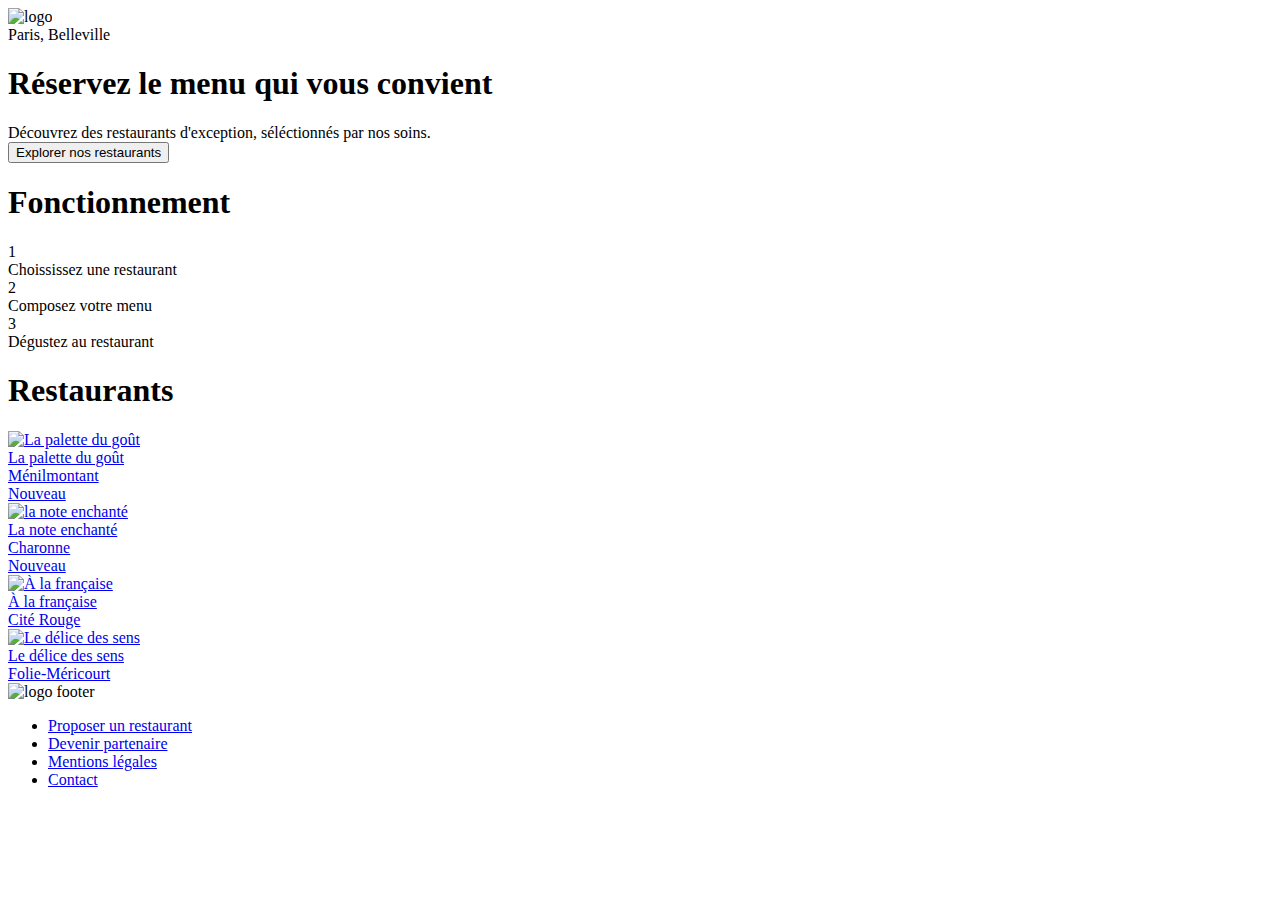
==== index.html @ 4fbeffbe "Modification de BEM dans les fichiers HTML et resolution du probleme prefix" ====
<!DOCTYPE html>
<html lang="fr">
    <head>
        <meta charset="utf-8">
        <meta name="viewport" content="width=device-width, initial-scale=1.0">
        <link rel="stylesheet" href="public/css/normalize.css">
        <link rel="stylesheet" href="public/css/prefixed/style.css">
        <link rel="preconnect" href="https://fonts.googleapis.com">
        <link rel="preconnect" href="https://fonts.gstatic.com" crossorigin>
        <link href="https://fonts.googleapis.com/css2?family=Shrikhand&display=swap" rel="stylesheet">
        <link rel="preconnect" href="https://fonts.googleapis.com">
        <link rel="preconnect" href="https://fonts.gstatic.com" crossorigin>
        <link href="https://fonts.googleapis.com/css2?family=Roboto&display=swap" rel="stylesheet">
        <script src="https://kit.fontawesome.com/6d4abf2eea.js" crossorigin="anonymous"></script>

        <title>OhMyFood - Accueil</title>
    </head>
    <body>
        <header>
            <!--logo-->
            <div class="logo">
                <img src="images/logo/ohmyfood.png" alt="logo" title="OhMyFood"/>
            </div>
        </header>
        <main>
            <!--location-->
            <div class="location">
                <div class="location_icon"><i class="fa-solid fa-location-dot"></i></div>
                <div class="location_text">Paris, Belleville</div>
            </div>
            <!--description-->
            <div class="description">
                <h1 class="description_tittle">Réservez le menu qui vous convient</h1>
                <div class="description_subtittle">Découvrez des restaurants d'exception, séléctionnés par nos soins.</div>
                <button class="description_button">Explorer nos restaurants</button>
            </div>
            <!--functions-->
            <div class="function">
                <h1 class="function_tittle">Fonctionnement</h1>
                <div class="function_contents">1<div class="function_contents--icon"><i class="fa-solid fa-mobile-screen-button"></i></div>Choississez une restaurant</div>
                <div class="function_contents">2<div class="function_contents--icon"><i class="fa-solid fa-list-ul"></i></div>Composez votre menu</div>
                <div class="function_contents">3<div class="function_contents--icon"><i class="fa-solid fa-store"></i></div>Dégustez au restaurant</div>
            </div>
            <!--restaurant-->
            <div class="restaurant">
                <h1 class="restaurant_tittle">Restaurants</h1>
                <!--restaurant 1-->
                <a href="la_palette_du_goût.html">
                <div class="restaurant_picture"><img src="images/restaurants/jay-wennington-N_Y88TWmGwA-unsplash.jpg" alt="La palette du goût" title="La palette du goût"/></div>
                <div class="restaurant_name">La palette du goût</div>
                <div class="restaurant_favicon"><i class="fa-thin fa-heart"></i></div>
                <div class="restaurant_location">Ménilmontant</div>
                <div class="restaurant_banner">Nouveau</div>
                </a>
                <!--restaurant 2-->
                <a href="la_note_enchante.html">
                <div class="restaurant_picture"><img src="images/restaurants/stil-u2Lp8tXIcjw-unsplash.jpg" alt="la note enchanté" title="La note enchanté"/></div>
                <div class="restaurant_name">La note enchanté</div>
                <div class="restaurant_favicon"><i class="fa-thin fa-heart"></i></div>
                <div class="restaurant_location">Charonne</div>
                <div class="restaurant_banner">Nouveau</div>
                </a>
                <!--restaurant 3-->
                <a href="a_la_francaise.html">
                <div class="restaurant_picture"><img src="images/restaurants/toa-heftiba-DQKerTsQwi0-unsplash.jpg" alt="À la française" title="À la française"/></div>
                <div class="restaurant_name">À la française</div>
                <div class="restaurant_favicon"><i class="fa-thin fa-heart"></i></div>
                <div class="restaurant_location">Cité Rouge</div>
                </a>
                <!--restaurant 4-->
                <a href="le_delice_des_sens.html">
                <div class="restaurant_picture"><img src="images/restaurants/louis-hansel-shotsoflouis-qNBGVyOCY8Q-unsplash.jpg" alt="Le délice des sens" title="Le délice des sens"/></div>
                <div class="restaurant_name">Le délice des sens</div>
                <div class="restaurant_favicon"><i class="fa-thin fa-heart"></i></div>
                <div class="restaurant_location">Folie-Méricourt</div>
                </a>
            </div>
        </main>
        <footer>
            <!--footer-->
            <div class="footer_icon"><img src="images/logo/ohmyfood@2x.svg" alt="logo footer"/></div>
            <ul class="footer_contents">
                <li class="footer_contents--list"><a href="#"><div class="footer_contents--icon"><i class="fa-solid fa-utensils"></i></div>Proposer un restaurant</a></li>
                <li class="footer_contents--list"><a href="#"><div class="footer_contents--icon"><i class="fa-solid fa-handshake-angle"></i></div>Devenir partenaire</a></li>
                <li class="footer_contents--list"><a href="#">Mentions légales</a></li>
                <li class="footer_contents--list"><a href="mailto:#">Contact</a></li>
            </ul>
        </footer>
    </body>
</html>
---- public/css/prefixed/style.css ----
* {
  -webkit-box-sizing: border-box;
          box-sizing: border-box;
}

@font-face {
  font-family: "Shrikhand";
  src: url(public/css/fonts/Shrikhand-Regular.ttf) format("ttf");
}
@font-face {
  font-family: "Roboto";
  src: url(public/css/fonts/Roboto-Regular.ttf) format("ttf");
}
/*header accueil*/

/*# sourceMappingURL=[data-uri] */
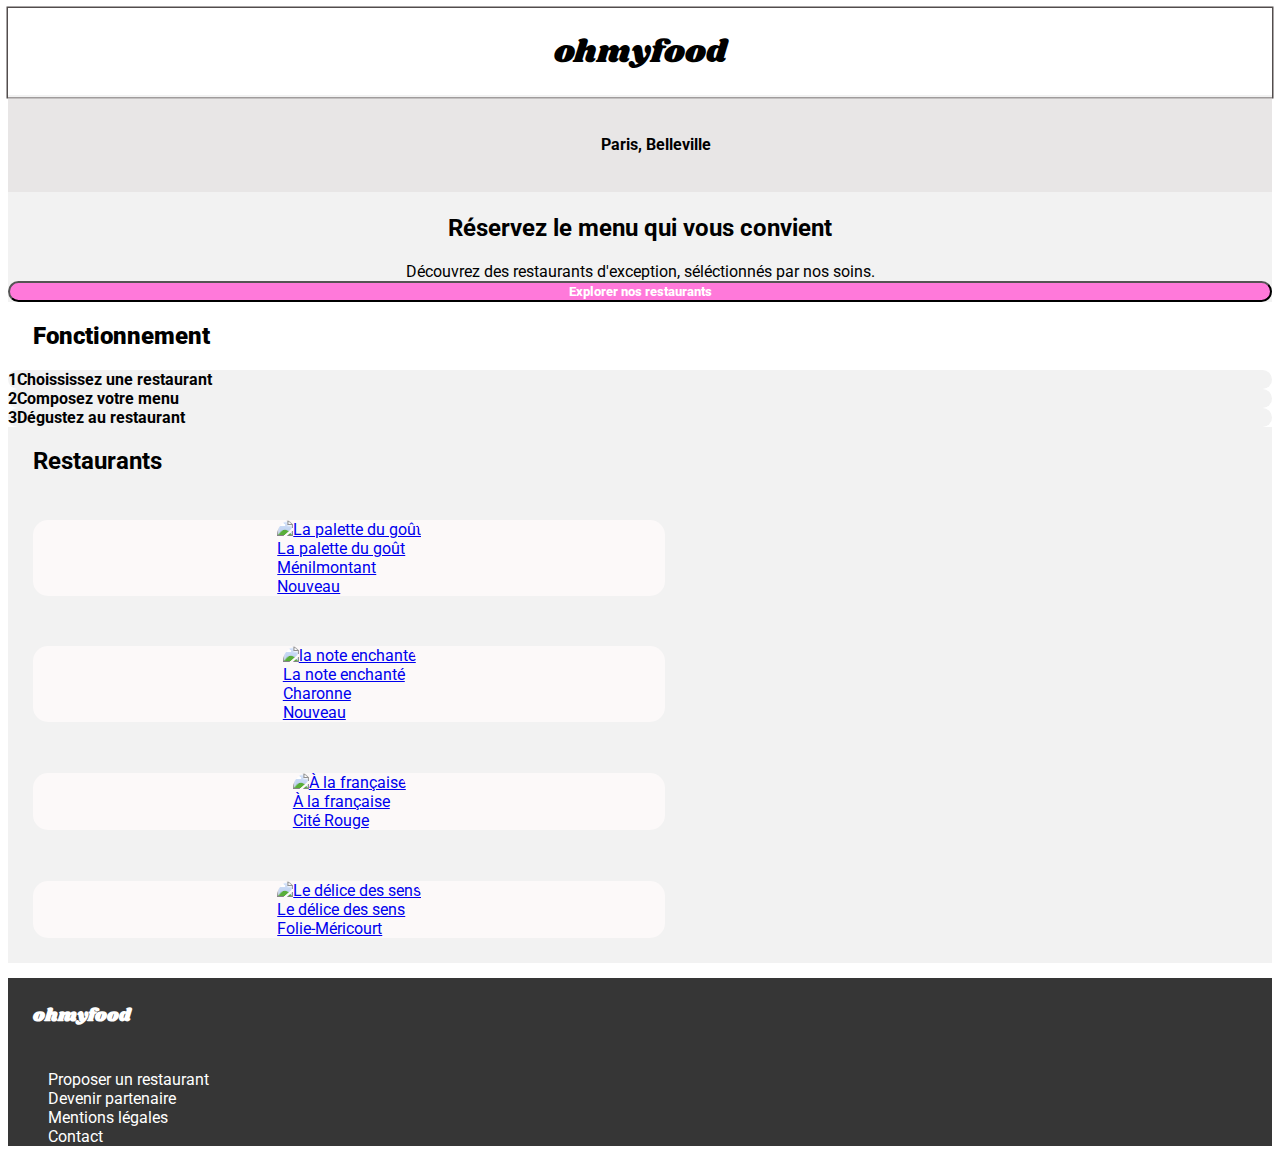
==== commit 1424b377: "Début de la mise en page de la page d'acceuil" ====
--- a/index.html
+++ b/index.html
@@ -4,7 +4,7 @@
         <meta charset="utf-8">
         <meta name="viewport" content="width=device-width, initial-scale=1.0">
         <link rel="stylesheet" href="public/css/normalize.css">
-        <link rel="stylesheet" href="public/css/prefixed/style.css">
+        <link rel="stylesheet" href="public/css/style.css">
         <link rel="preconnect" href="https://fonts.googleapis.com">
         <link rel="preconnect" href="https://fonts.gstatic.com" crossorigin>
         <link href="https://fonts.googleapis.com/css2?family=Shrikhand&display=swap" rel="stylesheet">
@@ -19,7 +19,7 @@
         <header>
             <!--logo-->
             <div class="logo">
-                <img src="images/logo/ohmyfood.png" alt="logo" title="OhMyFood"/>
+                <h1>ohmyfood</h1>
             </div>
         </header>
         <main>
@@ -30,60 +30,68 @@
             </div>
             <!--description-->
             <div class="description">
-                <h1 class="description_tittle">Réservez le menu qui vous convient</h1>
+                <h2 class="description_tittle">Réservez le menu qui vous convient</h2>
                 <div class="description_subtittle">Découvrez des restaurants d'exception, séléctionnés par nos soins.</div>
                 <button class="description_button">Explorer nos restaurants</button>
             </div>
             <!--functions-->
             <div class="function">
-                <h1 class="function_tittle">Fonctionnement</h1>
+                <h2 class="function_tittle">Fonctionnement</h2>
                 <div class="function_contents">1<div class="function_contents--icon"><i class="fa-solid fa-mobile-screen-button"></i></div>Choississez une restaurant</div>
                 <div class="function_contents">2<div class="function_contents--icon"><i class="fa-solid fa-list-ul"></i></div>Composez votre menu</div>
                 <div class="function_contents">3<div class="function_contents--icon"><i class="fa-solid fa-store"></i></div>Dégustez au restaurant</div>
             </div>
             <!--restaurant-->
             <div class="restaurant">
-                <h1 class="restaurant_tittle">Restaurants</h1>
+                <h2 class="restaurant_tittle">Restaurants</h2>
                 <!--restaurant 1-->
-                <a href="la_palette_du_goût.html">
-                <div class="restaurant_picture"><img src="images/restaurants/jay-wennington-N_Y88TWmGwA-unsplash.jpg" alt="La palette du goût" title="La palette du goût"/></div>
-                <div class="restaurant_name">La palette du goût</div>
-                <div class="restaurant_favicon"><i class="fa-thin fa-heart"></i></div>
-                <div class="restaurant_location">Ménilmontant</div>
-                <div class="restaurant_banner">Nouveau</div>
-                </a>
+                <div class="restaurant_card">
+                    <a href="la_palette_du_goût.html">
+                    <img src="images/restaurants/jay-wennington-N_Y88TWmGwA-unsplash.jpg" alt="La palette du goût" title="La palette du goût"/>
+                    <div class="restaurant_name">La palette du goût</div>
+                    <div class="restaurant_favicon"><i class="fa-thin fa-heart"></i></div>
+                    <div class="restaurant_location">Ménilmontant</div>
+                    <div class="restaurant_banner">Nouveau</div>
+                    </a>
+                </div>
                 <!--restaurant 2-->
-                <a href="la_note_enchante.html">
-                <div class="restaurant_picture"><img src="images/restaurants/stil-u2Lp8tXIcjw-unsplash.jpg" alt="la note enchanté" title="La note enchanté"/></div>
-                <div class="restaurant_name">La note enchanté</div>
-                <div class="restaurant_favicon"><i class="fa-thin fa-heart"></i></div>
-                <div class="restaurant_location">Charonne</div>
-                <div class="restaurant_banner">Nouveau</div>
-                </a>
+                <div class="restaurant_card">
+                    <a href="la_note_enchante.html">
+                    <img src="images/restaurants/stil-u2Lp8tXIcjw-unsplash.jpg" alt="la note enchanté" title="La note enchanté"/>
+                    <div class="restaurant_name">La note enchanté</div>
+                    <div class="restaurant_favicon"><i class="fa-thin fa-heart"></i></div>
+                    <div class="restaurant_location">Charonne</div>
+                    <div class="restaurant_banner">Nouveau</div>
+                    </a>
+                </div>
                 <!--restaurant 3-->
-                <a href="a_la_francaise.html">
-                <div class="restaurant_picture"><img src="images/restaurants/toa-heftiba-DQKerTsQwi0-unsplash.jpg" alt="À la française" title="À la française"/></div>
-                <div class="restaurant_name">À la française</div>
-                <div class="restaurant_favicon"><i class="fa-thin fa-heart"></i></div>
-                <div class="restaurant_location">Cité Rouge</div>
-                </a>
+                <div class="restaurant_card">
+                    <a href="a_la_francaise.html">
+                    <img src="images/restaurants/toa-heftiba-DQKerTsQwi0-unsplash.jpg" alt="À la française" title="À la française"/>
+                    <div class="restaurant_name">À la française</div>
+                    <div class="restaurant_favicon"><i class="fa-thin fa-heart"></i></div>
+                    <div class="restaurant_location">Cité Rouge</div>
+                    </a>
+                </div>
                 <!--restaurant 4-->
-                <a href="le_delice_des_sens.html">
-                <div class="restaurant_picture"><img src="images/restaurants/louis-hansel-shotsoflouis-qNBGVyOCY8Q-unsplash.jpg" alt="Le délice des sens" title="Le délice des sens"/></div>
-                <div class="restaurant_name">Le délice des sens</div>
-                <div class="restaurant_favicon"><i class="fa-thin fa-heart"></i></div>
-                <div class="restaurant_location">Folie-Méricourt</div>
-                </a>
+                <div class="restaurant_card">
+                    <a href="le_delice_des_sens.html">
+                    <img src="images/restaurants/louis-hansel-shotsoflouis-qNBGVyOCY8Q-unsplash.jpg" alt="Le délice des sens" title="Le délice des sens"/>
+                    <div class="restaurant_name">Le délice des sens</div>
+                    <div class="restaurant_favicon"><i class="fa-thin fa-heart"></i></div>
+                    <div class="restaurant_location">Folie-Méricourt</div>
+                    </a>
+                </div>
             </div>
         </main>
         <footer>
             <!--footer-->
-            <div class="footer_icon"><img src="images/logo/ohmyfood@2x.svg" alt="logo footer"/></div>
+            <h2>ohmyfood</h2>
             <ul class="footer_contents">
                 <li class="footer_contents--list"><a href="#"><div class="footer_contents--icon"><i class="fa-solid fa-utensils"></i></div>Proposer un restaurant</a></li>
                 <li class="footer_contents--list"><a href="#"><div class="footer_contents--icon"><i class="fa-solid fa-handshake-angle"></i></div>Devenir partenaire</a></li>
                 <li class="footer_contents--list"><a href="#">Mentions légales</a></li>
-                <li class="footer_contents--list"><a href="mailto:#">Contact</a></li>
+                <li class="footer_contents--list"><a href="mailto:pauvert.vincent@gmail.com">Contact</a></li>
             </ul>
         </footer>
     </body>
--- a/public/css/style.css
+++ b/public/css/style.css
@@ -0,0 +1,131 @@
+* {
+  box-sizing: border-box;
+  font-family: "Roboto", "sans-serif";
+}
+
+@font-face {
+  font-family: "Shrikhand";
+  src: url(public/css/fonts/Shrikhand-Regular.ttf) format("ttf");
+}
+@font-face {
+  font-family: "Roboto";
+  src: url(public/css/fonts/Roboto-Regular.ttf) format("ttf");
+}
+/*header accueil*/
+.logo {
+  display: flex;
+  justify-content: center;
+  border-bottom: solid 2px #f2f2f2;
+  box-shadow: 0 0 0 1.5px #524d4d;
+}
+.logo h1 {
+  font-family: "Shrikhand", "sans-serif";
+  font-weight: 500;
+  margin-bottom: 1.5%;
+}
+
+/*footer*/
+footer {
+  background-color: rgba(0, 0, 0, 0.788);
+}
+footer h2 {
+  font-family: "Shrikhand", "sans-serif";
+  font-size: large;
+  padding: 2%;
+  color: white;
+}
+footer ul {
+  list-style: none;
+  display: flex;
+  flex-direction: column;
+}
+footer_contents--list {
+  display: flex;
+}
+footer a {
+  display: flex;
+  flex-direction: row;
+  text-decoration: none;
+  color: white;
+}
+footer_contents--icon i {
+  margin-right: 2%;
+}
+
+/*main accueil*/
+.location {
+  display: flex;
+  flex-direction: row;
+  justify-content: center;
+  padding-top: 3%;
+  padding-bottom: 3%;
+  background-color: rgba(216, 213, 213, 0.5882352941);
+  border-bottom: solid 2px #f2f2f2;
+}
+.location_icon {
+  margin-right: 2.5%;
+}
+.location_text {
+  font-weight: 700;
+}
+
+.description {
+  display: flex;
+  flex-direction: column;
+  background-color: #f2f2f2;
+}
+.description_tittle {
+  font-weight: bold;
+  text-align: center;
+}
+.description_subtittle {
+  text-align: center;
+}
+.description_button {
+  border-radius: 20px;
+  background-color: #FF79DA;
+  color: #fff;
+  font-weight: 800;
+}
+
+.function {
+  display: flex;
+  flex-flow: column;
+}
+.function h2 {
+  font-weight: 900;
+  padding-left: 2%;
+}
+.function_contents {
+  display: flex;
+  flex-direction: row;
+  border-radius: 25px;
+  font-weight: bold;
+  background-color: #f2f2f2;
+}
+
+.restaurant {
+  display: flex;
+  flex-direction: column;
+  background-color: #f2f2f2;
+}
+.restaurant h2 {
+  padding-left: 2%;
+}
+.restaurant_card {
+  display: flex;
+  justify-content: center;
+  height: 50%;
+  width: 50%;
+  border-radius: 15px;
+  background-color: rgb(252, 249, 249);
+  margin: 2%;
+}
+.restaurant img {
+  height: 50%;
+  width: 100%;
+  object-fit: cover;
+  border-radius: 15px 15px 0 0;
+}
+
+/*# sourceMappingURL=style.css.map */
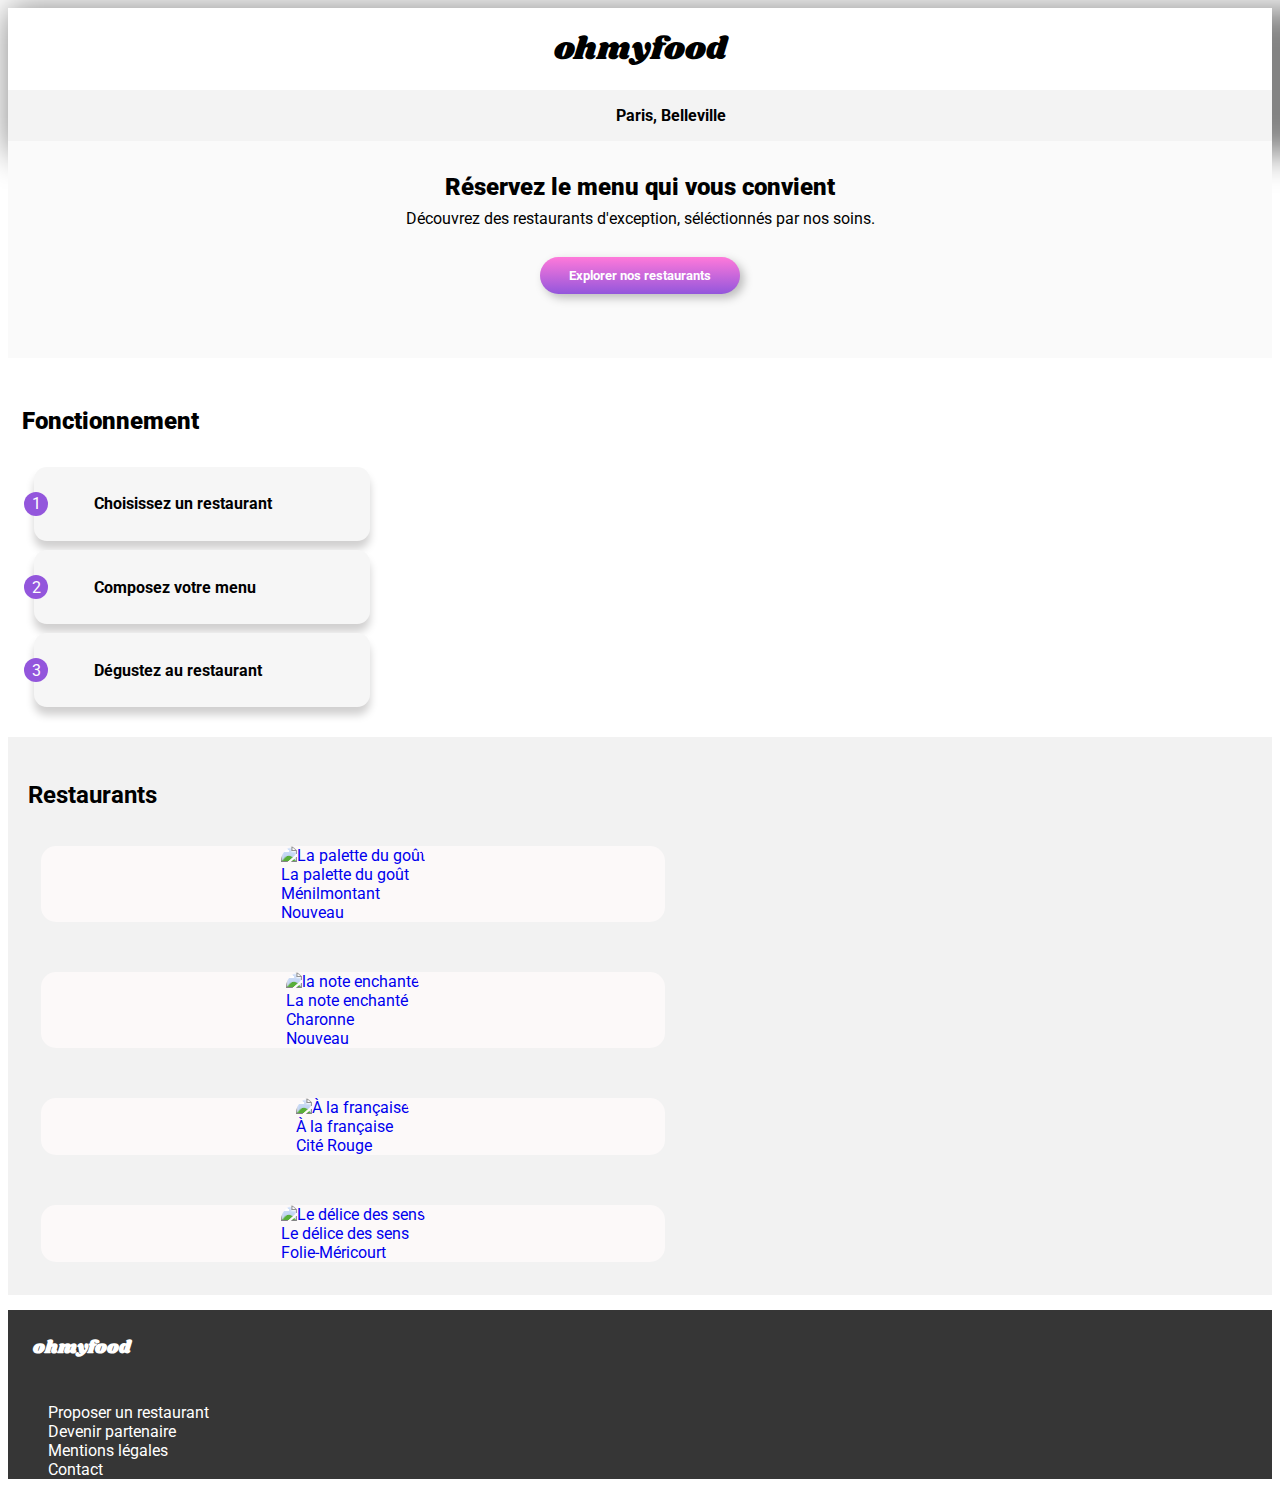
==== commit 63050ab7: "Haut de la page d'accueil mis en page" ====
--- a/index.html
+++ b/index.html
@@ -10,7 +10,7 @@
         <link href="https://fonts.googleapis.com/css2?family=Shrikhand&display=swap" rel="stylesheet">
         <link rel="preconnect" href="https://fonts.googleapis.com">
         <link rel="preconnect" href="https://fonts.gstatic.com" crossorigin>
-        <link href="https://fonts.googleapis.com/css2?family=Roboto&display=swap" rel="stylesheet">
+        <link href="https://fonts.googleapis.com/css2?family=Roboto:wght@100;300;400;500;700;900&display=swap" rel="stylesheet">
         <script src="https://kit.fontawesome.com/6d4abf2eea.js" crossorigin="anonymous"></script>
 
         <title>OhMyFood - Accueil</title>
@@ -37,9 +37,11 @@
             <!--functions-->
             <div class="function">
                 <h2 class="function_tittle">Fonctionnement</h2>
-                <div class="function_contents">1<div class="function_contents--icon"><i class="fa-solid fa-mobile-screen-button"></i></div>Choississez une restaurant</div>
-                <div class="function_contents">2<div class="function_contents--icon"><i class="fa-solid fa-list-ul"></i></div>Composez votre menu</div>
-                <div class="function_contents">3<div class="function_contents--icon"><i class="fa-solid fa-store"></i></div>Dégustez au restaurant</div>
+                <ol class="function_list">
+                    <li class="function_contents"><div class="function_contents--icon"><i class="fa-solid fa-mobile-screen-button"></i></div><span class="function_contents--text">Choisissez un restaurant</span></li>
+                    <li class="function_contents"><div class="function_contents--icon"><i class="fa-solid fa-list-ul"></i></div><span class="function_contents--text">Composez votre menu</span></li>
+                    <li class="function_contents"><div class="function_contents--icon"><i class="fa-solid fa-store"></i></div><span class="function_contents--text">Dégustez au restaurant</span></li>
+                </ol>
             </div>
             <!--restaurant-->
             <div class="restaurant">
--- a/public/css/style.css
+++ b/public/css/style.css
@@ -15,13 +15,141 @@
 .logo {
   display: flex;
   justify-content: center;
-  border-bottom: solid 2px #f2f2f2;
-  box-shadow: 0 0 0 1.5px #524d4d;
+  box-shadow: 2em 2em 2em 2em rgba(0, 0, 0, 0.486);
+  padding: 0.5em;
 }
 .logo h1 {
   font-family: "Shrikhand", "sans-serif";
   font-weight: 500;
-  margin-bottom: 1.5%;
+  padding: 0.3em;
+  margin: 0;
+}
+
+/*main accueil*/
+.location {
+  display: flex;
+  flex-direction: row;
+  justify-content: center;
+  padding: 1em;
+  background-color: #f3f3f3;
+}
+.location_icon {
+  margin-right: 2.5%;
+}
+.location_text {
+  font-weight: 700;
+  margin-left: 2.5%;
+}
+
+.description {
+  display: flex;
+  flex-direction: column;
+  align-items: center;
+  background-color: #fafafa;
+  padding: 2em 1em 4em 1em;
+}
+.description_tittle {
+  text-align: center;
+  margin: 0;
+  font-weight: 900;
+  padding-left: 15%;
+  padding-right: 15%;
+}
+.description_subtittle {
+  text-align: center;
+  padding: 0.5em 1em 1.8em 1em;
+  font-weight: 400;
+}
+.description_button {
+  border-radius: 100px;
+  color: white;
+  font-weight: 700;
+  width: 15em;
+  height: 2.8em;
+  border: 0;
+  background-image: linear-gradient(0deg, #9356DC, #FF79DA);
+  box-shadow: 0.25rem 0.25rem 10px rgba(0, 0, 0, 0.25);
+}
+
+.function {
+  display: flex;
+  flex-flow: column;
+  padding: 0.8em 0.8em 0.8em 0.1em;
+}
+.function h2 {
+  font-weight: 900;
+  padding: 1.5em 0.8em 0.6em 0.5em;
+  margin: 0;
+}
+.function_contents {
+  display: flex;
+  flex-direction: row;
+  align-items: center;
+  border-radius: 0.8em;
+  font-weight: bold;
+  background-color: #f6f6f6;
+  padding: 0.8em;
+  margin: 0.6em 0.6em 0.6em 1em;
+  width: 21em;
+  height: 4.6em;
+  box-shadow: 0em 0.5em 0.5em 0em #d1d0d0;
+}
+.function_list {
+  list-style: none;
+  counter-reset: compteListe;
+  margin: 0;
+  padding: 0.5em;
+}
+.function_contents--icon {
+  margin-right: 1.5em;
+  color: grey;
+  display: flex;
+  align-items: center;
+}
+.function_contents--icon::before {
+  counter-increment: compteListe 1;
+  content: counter(compteListe) " ";
+  position: relative;
+  display: flex;
+  justify-content: center;
+  align-items: center;
+  left: -1.4em;
+  border-radius: 100px;
+  background-color: #9356DC;
+  width: 1.5em;
+  height: 1.5em;
+  color: white;
+  font-weight: 400;
+}
+
+.restaurant {
+  display: flex;
+  flex-direction: column;
+  background-color: #f2f2f2;
+  padding: 0.5em;
+}
+.restaurant h2 {
+  padding: 1.5em 0.5em 0.5em 0.5em;
+  margin: 0;
+}
+.restaurant_card {
+  display: flex;
+  justify-content: center;
+  height: 40%;
+  width: 50%;
+  border-radius: 15px;
+  background-color: rgb(252, 249, 249);
+  margin: 2%;
+}
+.restaurant_card a {
+  text-decoration: none;
+  display: block;
+}
+.restaurant img {
+  height: 50%;
+  width: 100%;
+  object-fit: cover;
+  border-radius: 15px 15px 0 0;
 }
 
 /*footer*/
@@ -52,80 +180,4 @@
   margin-right: 2%;
 }
 
-/*main accueil*/
-.location {
-  display: flex;
-  flex-direction: row;
-  justify-content: center;
-  padding-top: 3%;
-  padding-bottom: 3%;
-  background-color: rgba(216, 213, 213, 0.5882352941);
-  border-bottom: solid 2px #f2f2f2;
-}
-.location_icon {
-  margin-right: 2.5%;
-}
-.location_text {
-  font-weight: 700;
-}
-
-.description {
-  display: flex;
-  flex-direction: column;
-  background-color: #f2f2f2;
-}
-.description_tittle {
-  font-weight: bold;
-  text-align: center;
-}
-.description_subtittle {
-  text-align: center;
-}
-.description_button {
-  border-radius: 20px;
-  background-color: #FF79DA;
-  color: #fff;
-  font-weight: 800;
-}
-
-.function {
-  display: flex;
-  flex-flow: column;
-}
-.function h2 {
-  font-weight: 900;
-  padding-left: 2%;
-}
-.function_contents {
-  display: flex;
-  flex-direction: row;
-  border-radius: 25px;
-  font-weight: bold;
-  background-color: #f2f2f2;
-}
-
-.restaurant {
-  display: flex;
-  flex-direction: column;
-  background-color: #f2f2f2;
-}
-.restaurant h2 {
-  padding-left: 2%;
-}
-.restaurant_card {
-  display: flex;
-  justify-content: center;
-  height: 50%;
-  width: 50%;
-  border-radius: 15px;
-  background-color: rgb(252, 249, 249);
-  margin: 2%;
-}
-.restaurant img {
-  height: 50%;
-  width: 100%;
-  object-fit: cover;
-  border-radius: 15px 15px 0 0;
-}
-
 /*# sourceMappingURL=style.css.map */
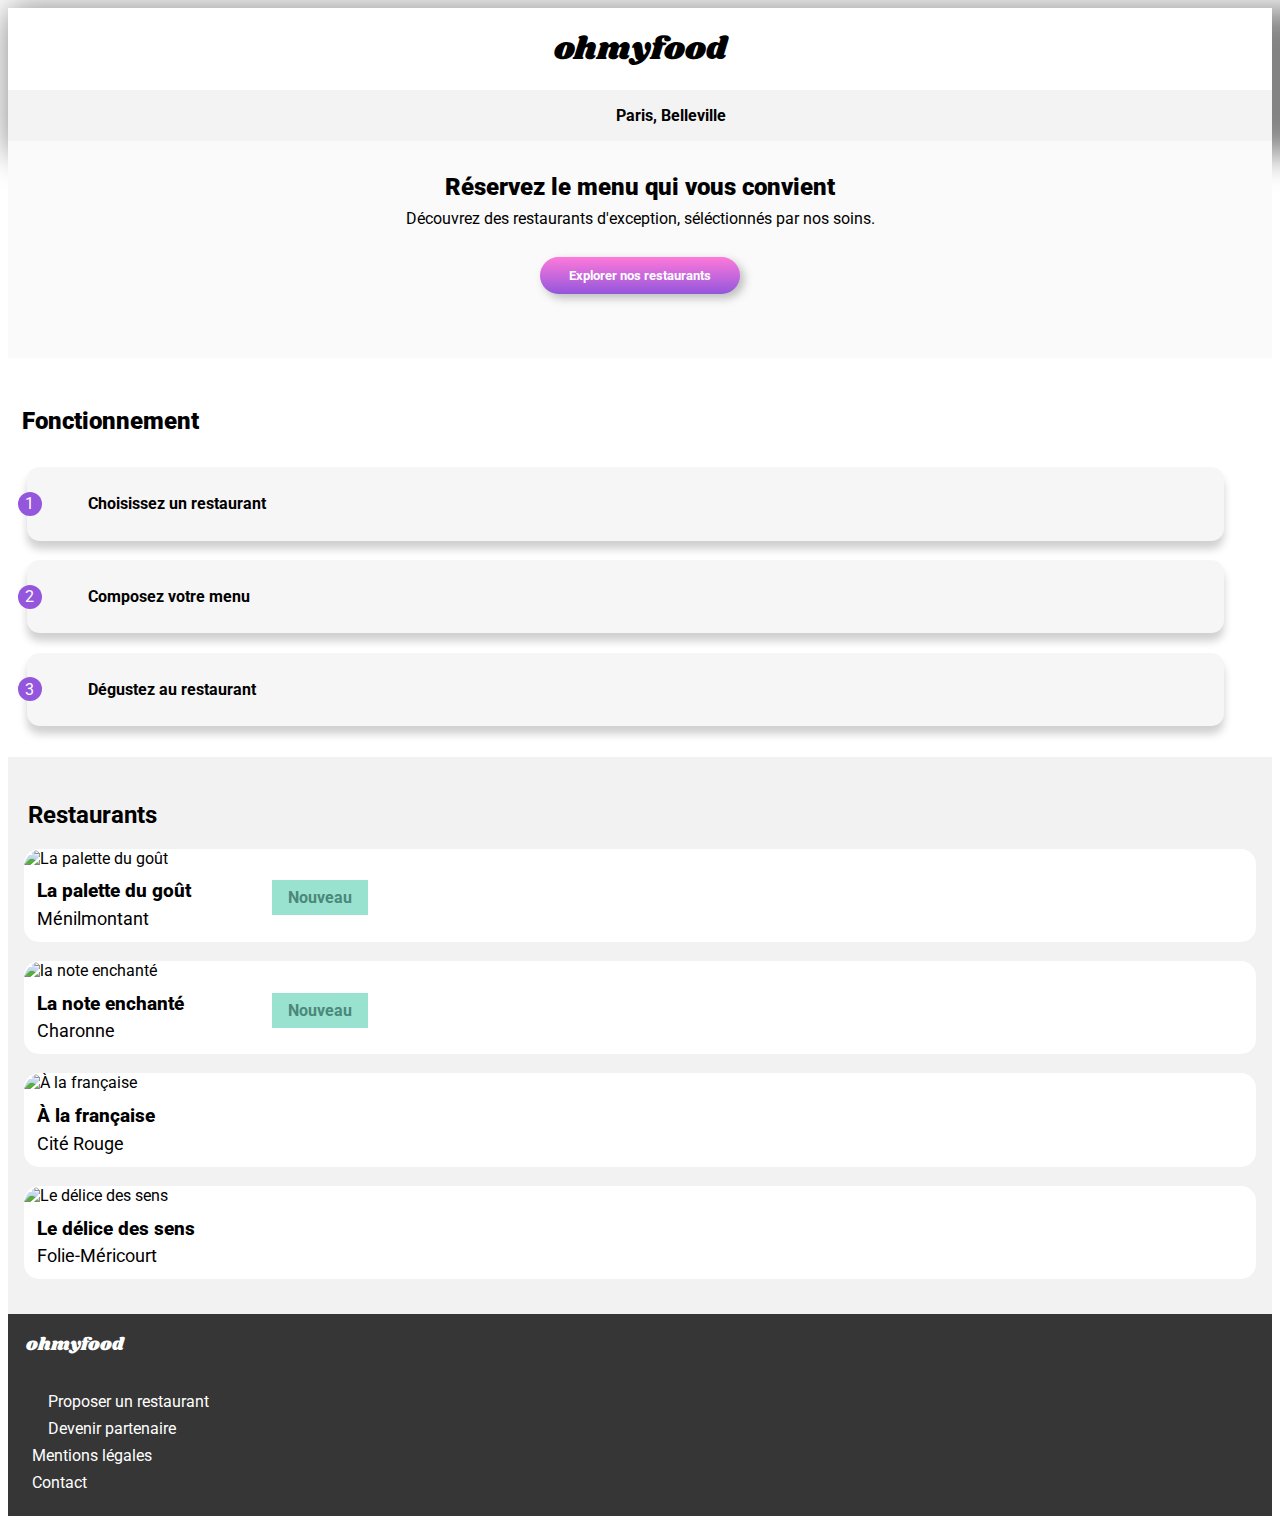
==== commit 64ed7806: "Debut de la mise en page des pages de menus" ====
--- a/index.html
+++ b/index.html
@@ -24,77 +24,81 @@
         </header>
         <main>
             <!--location-->
-            <div class="location">
+            <section class="location">
                 <div class="location_icon"><i class="fa-solid fa-location-dot"></i></div>
                 <div class="location_text">Paris, Belleville</div>
-            </div>
+            </section>
             <!--description-->
-            <div class="description">
+            <section class="description">
                 <h2 class="description_tittle">Réservez le menu qui vous convient</h2>
                 <div class="description_subtittle">Découvrez des restaurants d'exception, séléctionnés par nos soins.</div>
                 <button class="description_button">Explorer nos restaurants</button>
-            </div>
+            </section>
             <!--functions-->
-            <div class="function">
+            <section class="function">
                 <h2 class="function_tittle">Fonctionnement</h2>
                 <ol class="function_list">
                     <li class="function_contents"><div class="function_contents--icon"><i class="fa-solid fa-mobile-screen-button"></i></div><span class="function_contents--text">Choisissez un restaurant</span></li>
                     <li class="function_contents"><div class="function_contents--icon"><i class="fa-solid fa-list-ul"></i></div><span class="function_contents--text">Composez votre menu</span></li>
                     <li class="function_contents"><div class="function_contents--icon"><i class="fa-solid fa-store"></i></div><span class="function_contents--text">Dégustez au restaurant</span></li>
                 </ol>
-            </div>
+            </section>
             <!--restaurant-->
-            <div class="restaurant">
+            <section class="restaurant">
                 <h2 class="restaurant_tittle">Restaurants</h2>
-                <!--restaurant 1-->
-                <div class="restaurant_card">
-                    <a href="la_palette_du_goût.html">
-                    <img src="images/restaurants/jay-wennington-N_Y88TWmGwA-unsplash.jpg" alt="La palette du goût" title="La palette du goût"/>
-                    <div class="restaurant_name">La palette du goût</div>
-                    <div class="restaurant_favicon"><i class="fa-thin fa-heart"></i></div>
-                    <div class="restaurant_location">Ménilmontant</div>
-                    <div class="restaurant_banner">Nouveau</div>
+                <div class="restaurant_container">
+                    <!--restaurant 1-->
+                    <a class="restaurant_card" href="la_palette_du_goût.html">
+                        <img src="images/restaurants/jay-wennington-N_Y88TWmGwA-unsplash.jpg" alt="La palette du goût" title="La palette du goût"/>
+                        <div class="restaurant_contents">
+                            <h3 class="restaurant_name">La palette du goût</h3>
+                            <div class="restaurant_favicon"><i class="fa-regular fa-heart"></i></div>
+                            <div class="restaurant_location">Ménilmontant</div>
+                            <div class="restaurant_banner">Nouveau</div>
+                        </div>
+                    </a>
+                    <!--restaurant 2-->
+                    <a class="restaurant_card" href="la_note_enchante.html">
+                        <img src="images/restaurants/stil-u2Lp8tXIcjw-unsplash.jpg" alt="la note enchanté" title="La note enchanté"/>
+                        <div class="restaurant_contents">
+                            <h3 class="restaurant_name">La note enchanté</h3>
+                            <div class="restaurant_favicon"><i class="fa-regular fa-heart"></i></div>
+                            <div class="restaurant_location">Charonne</div>
+                            <div class="restaurant_banner">Nouveau</div>
+                        </div>
+                    </a>
+                    <!--restaurant 3-->
+                    <a class="restaurant_card" href="a_la_francaise.html">
+                        <img src="images/restaurants/toa-heftiba-DQKerTsQwi0-unsplash.jpg" alt="À la française" title="À la française"/>
+                        <div class="restaurant_contents">
+                            <h3 class="restaurant_name">À la française</h3>
+                            <div class="restaurant_favicon"><i class="fa-regular fa-heart"></i></div>
+                            <div class="restaurant_location">Cité Rouge</div>
+                        </div>
+                    </a>
+                    <!--restaurant 4-->
+                    <a class="restaurant_card" href="le_delice_des_sens.html">
+                        <img src="images/restaurants/louis-hansel-shotsoflouis-qNBGVyOCY8Q-unsplash.jpg" alt="Le délice des sens" title="Le délice des sens"/>
+                        <div class="restaurant_contents">
+                            <h3 class="restaurant_name">Le délice des sens</h3>
+                            <div class="restaurant_favicon"><i class="fa-regular fa-heart"></i></div>
+                            <div class="restaurant_location">Folie-Méricourt</div>
+                        </div>
                     </a>
                 </div>
-                <!--restaurant 2-->
-                <div class="restaurant_card">
-                    <a href="la_note_enchante.html">
-                    <img src="images/restaurants/stil-u2Lp8tXIcjw-unsplash.jpg" alt="la note enchanté" title="La note enchanté"/>
-                    <div class="restaurant_name">La note enchanté</div>
-                    <div class="restaurant_favicon"><i class="fa-thin fa-heart"></i></div>
-                    <div class="restaurant_location">Charonne</div>
-                    <div class="restaurant_banner">Nouveau</div>
-                    </a>
-                </div>
-                <!--restaurant 3-->
-                <div class="restaurant_card">
-                    <a href="a_la_francaise.html">
-                    <img src="images/restaurants/toa-heftiba-DQKerTsQwi0-unsplash.jpg" alt="À la française" title="À la française"/>
-                    <div class="restaurant_name">À la française</div>
-                    <div class="restaurant_favicon"><i class="fa-thin fa-heart"></i></div>
-                    <div class="restaurant_location">Cité Rouge</div>
-                    </a>
-                </div>
-                <!--restaurant 4-->
-                <div class="restaurant_card">
-                    <a href="le_delice_des_sens.html">
-                    <img src="images/restaurants/louis-hansel-shotsoflouis-qNBGVyOCY8Q-unsplash.jpg" alt="Le délice des sens" title="Le délice des sens"/>
-                    <div class="restaurant_name">Le délice des sens</div>
-                    <div class="restaurant_favicon"><i class="fa-thin fa-heart"></i></div>
-                    <div class="restaurant_location">Folie-Méricourt</div>
-                    </a>
-                </div>
-            </div>
+            </section>
         </main>
         <footer>
             <!--footer-->
-            <h2>ohmyfood</h2>
-            <ul class="footer_contents">
-                <li class="footer_contents--list"><a href="#"><div class="footer_contents--icon"><i class="fa-solid fa-utensils"></i></div>Proposer un restaurant</a></li>
-                <li class="footer_contents--list"><a href="#"><div class="footer_contents--icon"><i class="fa-solid fa-handshake-angle"></i></div>Devenir partenaire</a></li>
-                <li class="footer_contents--list"><a href="#">Mentions légales</a></li>
-                <li class="footer_contents--list"><a href="mailto:pauvert.vincent@gmail.com">Contact</a></li>
-            </ul>
+            <section class="footer">
+                <h2 class="footer_tittle">ohmyfood</h2>
+                <ul class="footer_contents">
+                    <li class="footer_contents--list"><a href="#"><div class="footer_contents--icon"><i class="fa-solid fa-utensils"></i></div><span class="footer_contents--text">Proposer un restaurant</span></a></li>
+                    <li class="footer_contents--list"><a href="#"><div class="footer_contents--icon"><i class="fa-solid fa-handshake-angle"></i></div><span class="footer_contents--text">Devenir partenaire</span></a></li>
+                    <li class="footer_contents--list"><a href="#"><span class="footer_contents--text">Mentions légales</span></a></li>
+                    <li class="footer_contents--list"><a href="mailto:pauvert.vincent@gmail.com"><span class="footer_contents--text">Contact</span></a></li>
+                </ul>
+            </section>
         </footer>
     </body>
 </html>--- a/public/css/style.css
+++ b/public/css/style.css
@@ -23,6 +23,12 @@
   font-weight: 500;
   padding: 0.3em;
   margin: 0;
+}
+.logo_return {
+  display: flex;
+  align-items: center;
+  position: relative;
+  right: 4em;
 }
 
 /*main accueil*/
@@ -81,6 +87,15 @@
   padding: 1.5em 0.8em 0.6em 0.5em;
   margin: 0;
 }
+.function_list {
+  list-style: none;
+  counter-reset: compteListe;
+  display: flex;
+  justify-content: center;
+  flex-direction: column;
+  margin: 0;
+  padding: 0.5em;
+}
 .function_contents {
   display: flex;
   flex-direction: row;
@@ -89,16 +104,10 @@
   font-weight: bold;
   background-color: #f6f6f6;
   padding: 0.8em;
-  margin: 0.6em 0.6em 0.6em 1em;
-  width: 21em;
+  margin: 0.6em 0em 0.6em 0.6em;
+  width: 97%;
   height: 4.6em;
   box-shadow: 0em 0.5em 0.5em 0em #d1d0d0;
-}
-.function_list {
-  list-style: none;
-  counter-reset: compteListe;
-  margin: 0;
-  padding: 0.5em;
 }
 .function_contents--icon {
   margin-right: 1.5em;
@@ -132,52 +141,111 @@
   padding: 1.5em 0.5em 0.5em 0.5em;
   margin: 0;
 }
+.restaurant_container {
+  padding: 0.5em;
+}
 .restaurant_card {
   display: flex;
-  justify-content: center;
-  height: 40%;
-  width: 50%;
+  flex-direction: column;
+  justify-content: center;
+  width: 100%;
   border-radius: 15px;
-  background-color: rgb(252, 249, 249);
-  margin: 2%;
-}
-.restaurant_card a {
+  background-color: white;
+  margin-bottom: 1.2em;
   text-decoration: none;
-  display: block;
+  color: #000;
 }
 .restaurant img {
-  height: 50%;
   width: 100%;
   object-fit: cover;
-  border-radius: 15px 15px 0 0;
+  border-radius: 25px 25px 0 0;
+}
+.restaurant_contents {
+  display: flex;
+  flex-direction: column;
+  padding: 0.8em;
+}
+.restaurant h3 {
+  margin: 0;
+  padding-bottom: 0.3em;
+  font-weight: 800;
+}
+.restaurant_favicon {
+  position: absolute;
+  left: 21em;
+}
+.restaurant_location {
+  font-weight: 400;
+  font-size: large;
+}
+.restaurant_banner {
+  font-weight: 700;
+  color: #4b8879;
+  background-color: #99e2d0;
+  padding: 0.5em 1em 0.5em 1em;
+  z-index: 1;
+  width: fit-content;
+  position: absolute;
+  left: 17em;
+}
+
+.head_picture img {
+  object-fit: cover;
+  max-width: 100%;
+  max-height: 32em;
+  width: 100%;
+}
+
+.card {
+  z-index: 1;
+  border-radius: 2em 2em 0em 0em;
+  margin-top: -4em;
+  background-color: #f6f6f6;
+  position: relative;
+}
+.card_tittle {
+  padding: 1em 0.5em 1em 0.5em;
+  margin: 0;
+  font-family: "Shrikhand", "sans-serif";
+  font-weight: 500;
+}
+.card_tiitle--icon {
+  position: absolute;
+  left: 21em;
 }
 
 /*footer*/
-footer {
+.footer {
   background-color: rgba(0, 0, 0, 0.788);
-}
-footer h2 {
+  height: 100%;
+}
+.footer_tittle {
   font-family: "Shrikhand", "sans-serif";
+  font-weight: 100;
   font-size: large;
-  padding: 2%;
-  color: white;
-}
-footer ul {
+  margin: 0;
+  padding: 1em;
+  color: white;
+}
+.footer_contents {
   list-style: none;
-  display: flex;
-  flex-direction: column;
-}
-footer_contents--list {
-  display: flex;
-}
-footer a {
+  margin: 0;
+  padding: 1em;
+  display: flex;
+  flex-direction: column;
+}
+.footer_contents--list {
+  display: flex;
+}
+.footer_contents--icon {
+  padding-right: 1em;
+}
+.footer a {
   display: flex;
   flex-direction: row;
   text-decoration: none;
-  color: white;
-}
-footer_contents--icon i {
-  margin-right: 2%;
+  padding: 0em 0.5em 0.5em 0.5em;
+  color: white;
 }
 
 /*# sourceMappingURL=style.css.map */
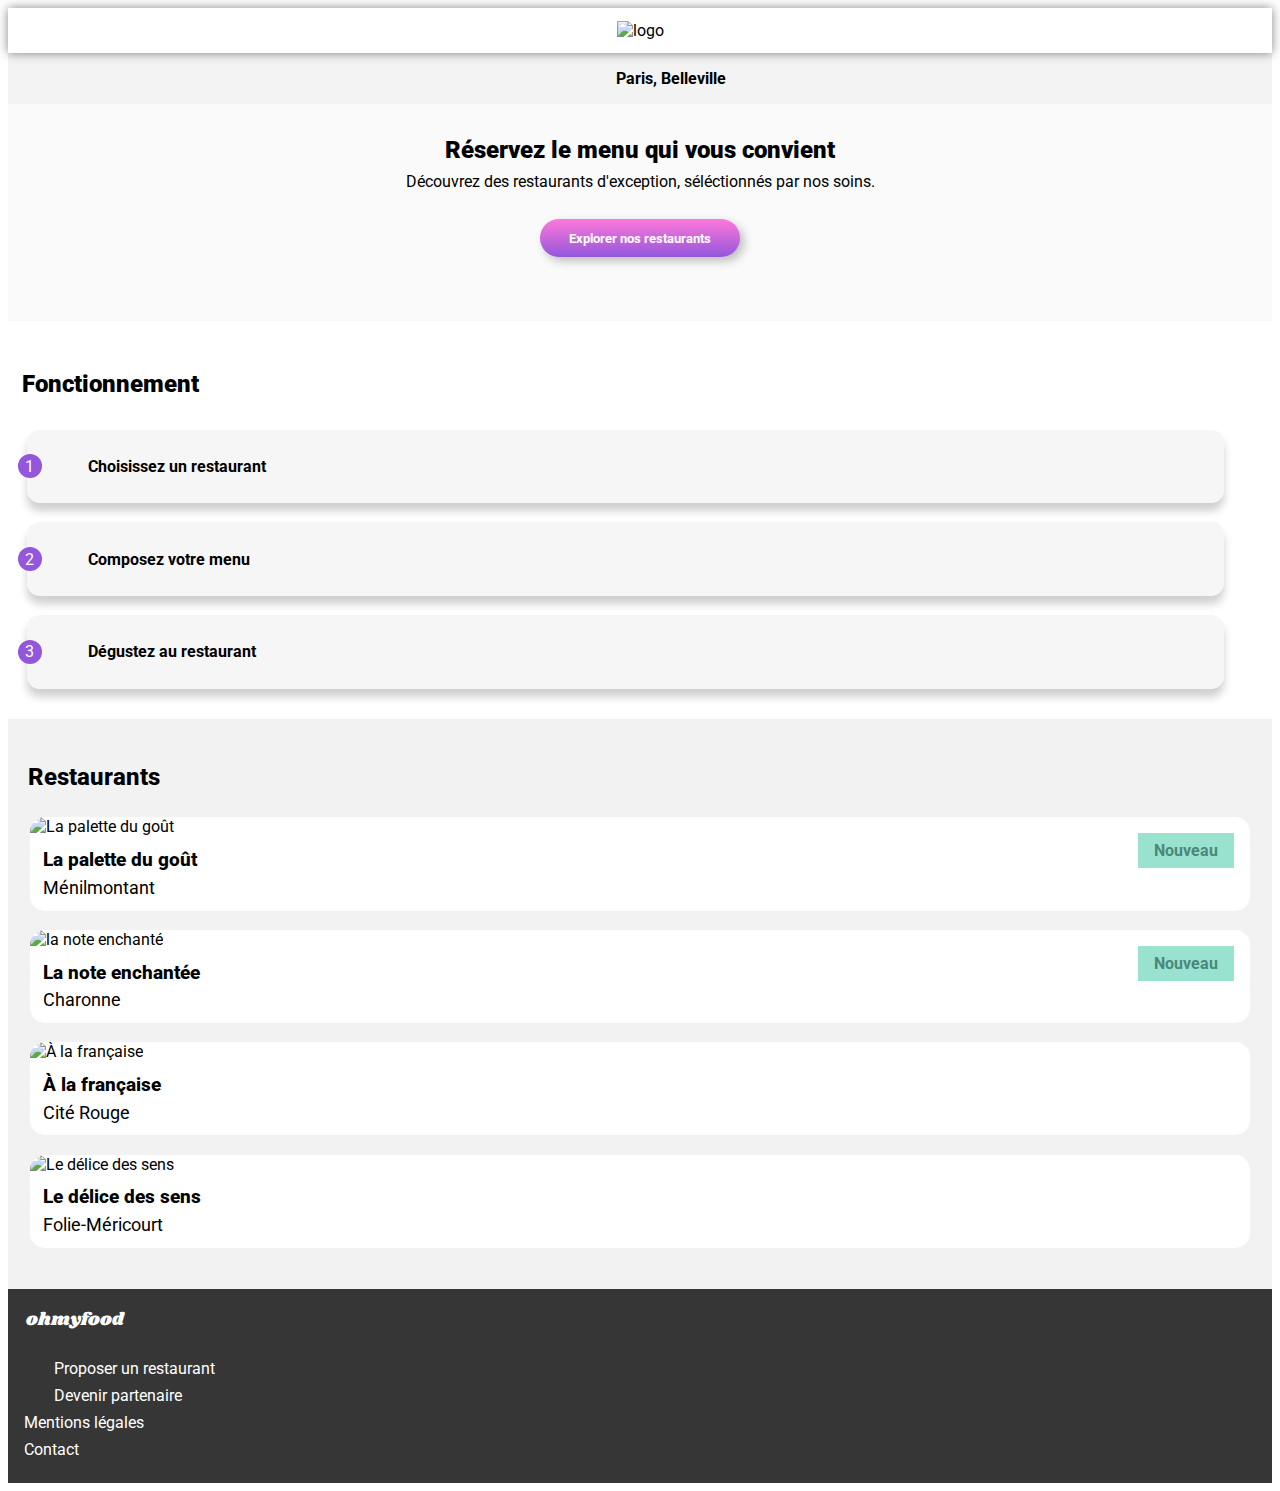
==== commit 97ca9556: "Implementation de toutes les pages de menus" ====
--- a/index.html
+++ b/index.html
@@ -19,7 +19,7 @@
         <header>
             <!--logo-->
             <div class="logo">
-                <h1>ohmyfood</h1>
+                <img src="images/logo/ohmyfood.png" alt="logo" />
             </div>
         </header>
         <main>
@@ -49,27 +49,28 @@
                 <div class="restaurant_container">
                     <!--restaurant 1-->
                     <a class="restaurant_card" href="la_palette_du_goût.html">
-                        <img src="images/restaurants/jay-wennington-N_Y88TWmGwA-unsplash.jpg" alt="La palette du goût" title="La palette du goût"/>
+                        <div class="restaurant_banner">Nouveau</div>
+                        <div class="restaurant_picture"><img src="images/restaurants/jay-wennington-N_Y88TWmGwA-unsplash.jpg" alt="La palette du goût" title="La palette du goût"/></div>
                         <div class="restaurant_contents">
                             <h3 class="restaurant_name">La palette du goût</h3>
-                            <div class="restaurant_favicon"><i class="fa-regular fa-heart"></i></div>
+                            <div class="restaurant_favicon restaurant_favicon--empty"><i class="fa-regular fa-heart"></i></div>
+                            <div class="restaurant_favicon restaurant_favicon--full"><i class="fa-solid fa-heart"></i></div>
                             <div class="restaurant_location">Ménilmontant</div>
-                            <div class="restaurant_banner">Nouveau</div>
                         </div>
                     </a>
                     <!--restaurant 2-->
-                    <a class="restaurant_card" href="la_note_enchante.html">
-                        <img src="images/restaurants/stil-u2Lp8tXIcjw-unsplash.jpg" alt="la note enchanté" title="La note enchanté"/>
+                    <a class="restaurant_card" href="la_note_enchantee.html">
+                        <div class="restaurant_banner">Nouveau</div>
+                        <div class="restaurant_picture"><img src="images/restaurants/stil-u2Lp8tXIcjw-unsplash.jpg" alt="la note enchanté" title="La note enchanté"/></div>
                         <div class="restaurant_contents">
-                            <h3 class="restaurant_name">La note enchanté</h3>
+                            <h3 class="restaurant_name">La note enchantée</h3>
                             <div class="restaurant_favicon"><i class="fa-regular fa-heart"></i></div>
                             <div class="restaurant_location">Charonne</div>
-                            <div class="restaurant_banner">Nouveau</div>
                         </div>
                     </a>
                     <!--restaurant 3-->
                     <a class="restaurant_card" href="a_la_francaise.html">
-                        <img src="images/restaurants/toa-heftiba-DQKerTsQwi0-unsplash.jpg" alt="À la française" title="À la française"/>
+                        <div class="restaurant_picture"><img src="images/restaurants/toa-heftiba-DQKerTsQwi0-unsplash.jpg" alt="À la française" title="À la française"/></div>
                         <div class="restaurant_contents">
                             <h3 class="restaurant_name">À la française</h3>
                             <div class="restaurant_favicon"><i class="fa-regular fa-heart"></i></div>
@@ -78,7 +79,7 @@
                     </a>
                     <!--restaurant 4-->
                     <a class="restaurant_card" href="le_delice_des_sens.html">
-                        <img src="images/restaurants/louis-hansel-shotsoflouis-qNBGVyOCY8Q-unsplash.jpg" alt="Le délice des sens" title="Le délice des sens"/>
+                        <div class="restaurant_picture"><img src="images/restaurants/louis-hansel-shotsoflouis-qNBGVyOCY8Q-unsplash.jpg" alt="Le délice des sens" title="Le délice des sens"/></div>
                         <div class="restaurant_contents">
                             <h3 class="restaurant_name">Le délice des sens</h3>
                             <div class="restaurant_favicon"><i class="fa-regular fa-heart"></i></div>
@@ -93,8 +94,8 @@
             <section class="footer">
                 <h2 class="footer_tittle">ohmyfood</h2>
                 <ul class="footer_contents">
-                    <li class="footer_contents--list"><a href="#"><div class="footer_contents--icon"><i class="fa-solid fa-utensils"></i></div><span class="footer_contents--text">Proposer un restaurant</span></a></li>
-                    <li class="footer_contents--list"><a href="#"><div class="footer_contents--icon"><i class="fa-solid fa-handshake-angle"></i></div><span class="footer_contents--text">Devenir partenaire</span></a></li>
+                    <li class="footer_contents--list list_icon--restaurant" ><a href="#"><span class="footer_contents--text">Proposer un restaurant</span></a></li>
+                    <li class="footer_contents--list list_icon--partenaire"><a href="#"><span class="footer_contents--text">Devenir partenaire</span></a></li>
                     <li class="footer_contents--list"><a href="#"><span class="footer_contents--text">Mentions légales</span></a></li>
                     <li class="footer_contents--list"><a href="mailto:pauvert.vincent@gmail.com"><span class="footer_contents--text">Contact</span></a></li>
                 </ul>
--- a/public/css/style.css
+++ b/public/css/style.css
@@ -12,23 +12,27 @@
   src: url(public/css/fonts/Roboto-Regular.ttf) format("ttf");
 }
 /*header accueil*/
+header {
+  box-shadow: 0 0 10px rgba(0, 0, 0, 0.486);
+  position: sticky;
+}
+
 .logo {
-  display: flex;
-  justify-content: center;
-  box-shadow: 2em 2em 2em 2em rgba(0, 0, 0, 0.486);
-  padding: 0.5em;
-}
-.logo h1 {
-  font-family: "Shrikhand", "sans-serif";
-  font-weight: 500;
-  padding: 0.3em;
-  margin: 0;
+  text-align: center;
+  position: relative;
+}
+.logo img {
+  max-width: 50%;
+  padding: 0.8em;
 }
 .logo_return {
-  display: flex;
-  align-items: center;
-  position: relative;
-  right: 4em;
+  position: absolute;
+  font-size: x-large;
+  left: 0.5em;
+  top: 0.6em;
+}
+.logo_return a {
+  color: black;
 }
 
 /*main accueil*/
@@ -84,6 +88,7 @@
 }
 .function h2 {
   font-weight: 900;
+  font-size: x-large;
   padding: 1.5em 0.8em 0.6em 0.5em;
   margin: 0;
 }
@@ -140,9 +145,11 @@
 .restaurant h2 {
   padding: 1.5em 0.5em 0.5em 0.5em;
   margin: 0;
+  font-weight: 800;
+  font-size: x-large;
 }
 .restaurant_container {
-  padding: 0.5em;
+  padding: 0.9em;
 }
 .restaurant_card {
   display: flex;
@@ -154,16 +161,22 @@
   margin-bottom: 1.2em;
   text-decoration: none;
   color: #000;
-}
-.restaurant img {
-  width: 100%;
+  position: relative;
+  overflow: hidden;
+}
+.restaurant_picture {
+  position: relative;
+}
+.restaurant_picture img {
+  width: 100%;
+  height: 200px;
   object-fit: cover;
-  border-radius: 25px 25px 0 0;
 }
 .restaurant_contents {
   display: flex;
   flex-direction: column;
   padding: 0.8em;
+  position: relative;
 }
 .restaurant h3 {
   margin: 0;
@@ -172,7 +185,20 @@
 }
 .restaurant_favicon {
   position: absolute;
-  left: 21em;
+  right: 1.2em;
+  top: 0.8em;
+}
+.restaurant_favicon--full:focus i {
+  opacity: 1;
+}
+.restaurant_favicon--full i {
+  font-size: x-large;
+  color: #9356DC;
+  transition: 1s;
+  opacity: 0;
+}
+.restaurant_favicon--empty i {
+  font-size: x-large;
 }
 .restaurant_location {
   font-weight: 400;
@@ -186,7 +212,8 @@
   z-index: 1;
   width: fit-content;
   position: absolute;
-  left: 17em;
+  right: 1em;
+  top: 1em;
 }
 
 .head_picture img {
@@ -200,18 +227,81 @@
   z-index: 1;
   border-radius: 2em 2em 0em 0em;
   margin-top: -4em;
-  background-color: #f6f6f6;
+  background-color: #ece9e9;
   position: relative;
 }
 .card_tittle {
-  padding: 1em 0.5em 1em 0.5em;
+  padding: 1em 0.5em 0.5em 0.5em;
   margin: 0;
   font-family: "Shrikhand", "sans-serif";
   font-weight: 500;
 }
-.card_tiitle--icon {
-  position: absolute;
-  left: 21em;
+.card_heart {
+  font-size: xx-large;
+  position: absolute;
+  right: 0.8em;
+  top: 1em;
+}
+
+.entries, .dishes, .desserts {
+  padding: 0.8em;
+}
+.entries h2, .dishes h2, .desserts h2 {
+  font-size: large;
+  font-weight: 400;
+  border-bottom: 3px solid #99E2D0;
+  width: 2em;
+}
+
+.menu_contents {
+  border-radius: 15px;
+  width: 100%;
+  background-color: white;
+  padding: 0.5em;
+  margin: 1em 0 0 0;
+  box-shadow: 1px 5px 15px rgb(207, 206, 206);
+}
+.menu_contents--tittle {
+  font-size: 1.25em;
+  font-weight: 900;
+  padding: 0.2em;
+}
+.menu_contents--description {
+  display: flex;
+  justify-content: space-between;
+  white-space: nowrap;
+}
+.menu_contents--subtittle {
+  font-size: 1em;
+  font-weight: 500;
+  width: 100%;
+  overflow: hidden;
+  text-overflow: ellipsis;
+  margin: 0;
+  padding: 0.2em;
+}
+.menu_contents--price {
+  font-weight: 800;
+  padding-left: 1em;
+  padding-right: 1em;
+  margin: 0;
+}
+
+.command {
+  display: flex;
+  justify-content: center;
+  align-items: center;
+  padding: 2.5em 2.5em 4em 2.5em;
+}
+.command_button {
+  border-radius: 100px;
+  color: white;
+  font-weight: 700;
+  width: 15em;
+  height: 2.8em;
+  border: 0;
+  background-image: linear-gradient(0deg, #9356DC, #FF79DA);
+  box-shadow: 0.25rem 0.25rem 10px rgba(0, 0, 0, 0.25);
 }
 
 /*footer*/
@@ -229,16 +319,35 @@
 }
 .footer_contents {
   list-style: none;
-  margin: 0;
-  padding: 1em;
+  padding: 0.5em 1em 1em 0.5em;
+  margin: 0;
   display: flex;
   flex-direction: column;
 }
 .footer_contents--list {
   display: flex;
 }
-.footer_contents--icon {
-  padding-right: 1em;
+.footer_contents--list.list_icon--restaurant {
+  padding-left: 30px;
+  position: relative;
+}
+.footer_contents--list.list_icon--restaurant a::before {
+  content: "\f2e7";
+  color: white;
+  font-family: FontAwesome;
+  position: absolute;
+  margin-left: -30px;
+}
+.footer_contents--list.list_icon--partenaire {
+  padding-left: 30px;
+  position: relative;
+}
+.footer_contents--list.list_icon--partenaire a::before {
+  content: "\f4c4";
+  color: white;
+  font-family: FontAwesome;
+  position: absolute;
+  margin-left: -30px;
 }
 .footer a {
   display: flex;
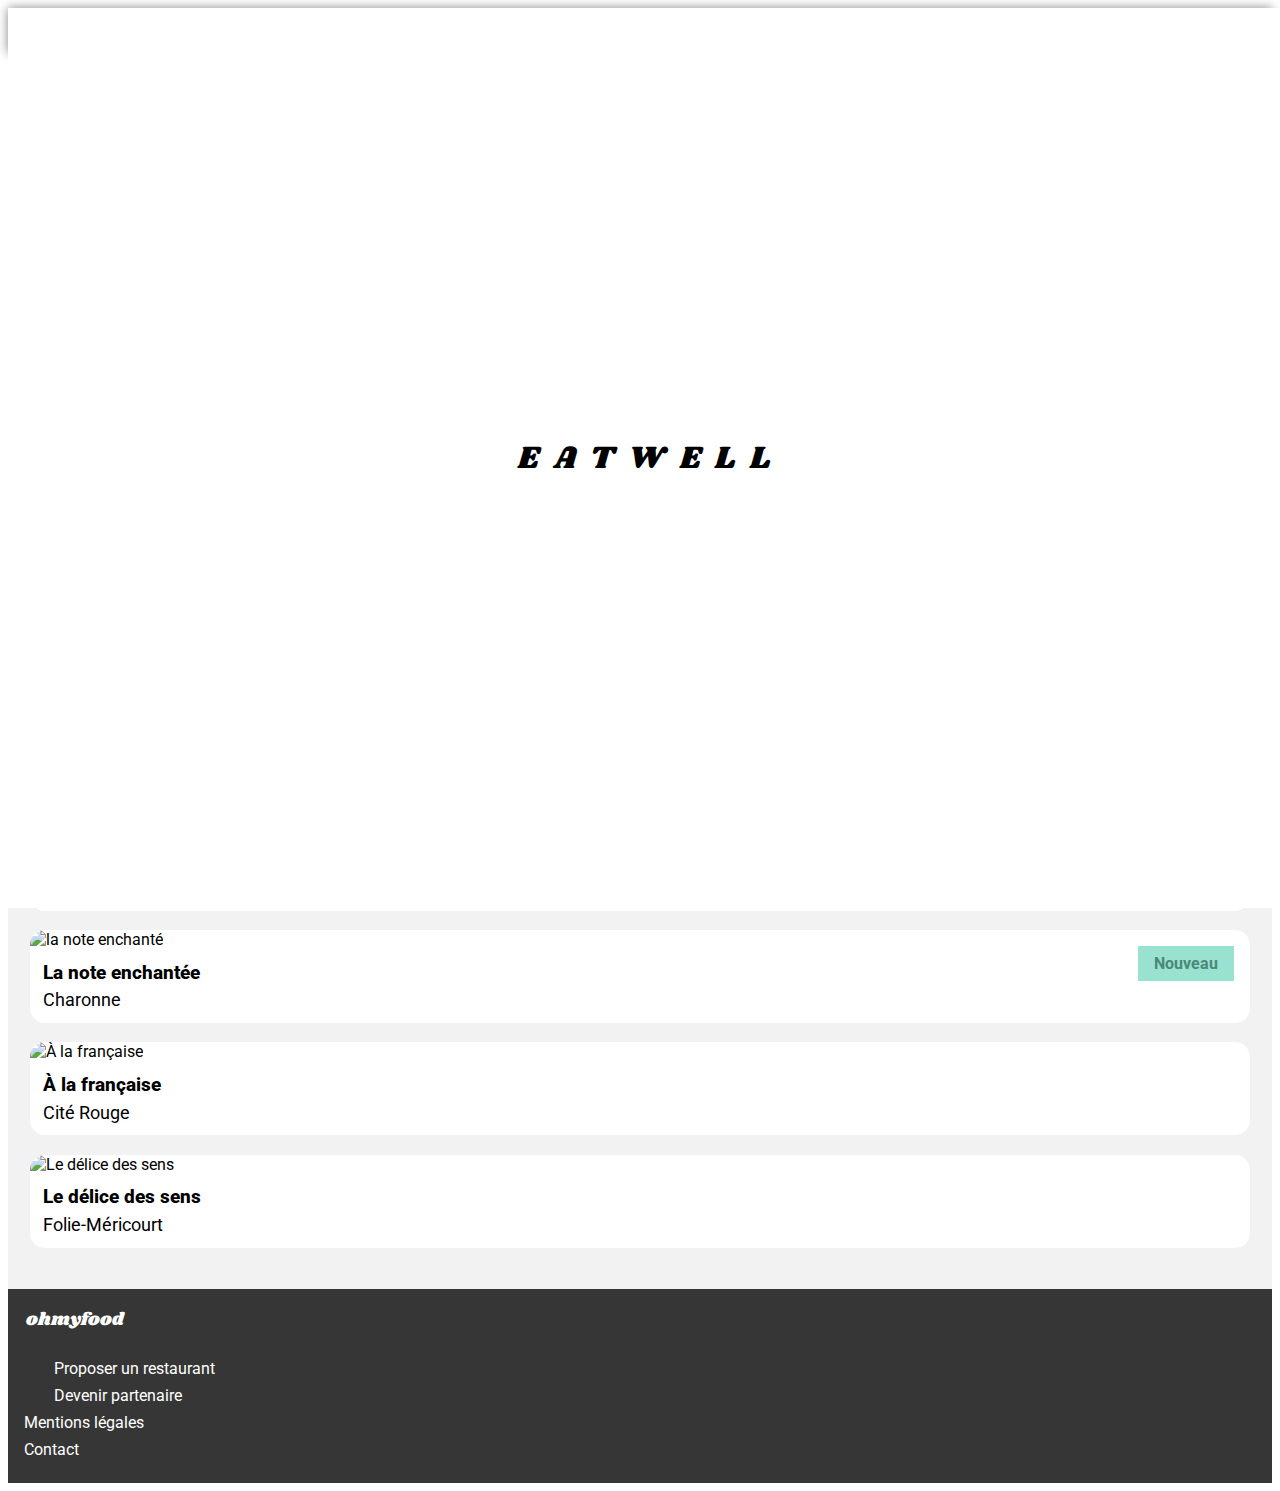
==== commit fd2e0ddc: "Mise en place du loading screen" ====
--- a/index.html
+++ b/index.html
@@ -16,6 +16,20 @@
         <title>OhMyFood - Accueil</title>
     </head>
     <body>
+        <div class="loader">
+            <div class="loader_text">
+                <span>E</span>
+                <span>A</span>
+                <span>T</span>
+                <span>W</span>
+                <span>E</span>
+                <span>L</span>
+                <span>L</span>
+            </div>
+            <div class="loader_icon">
+                <i class="fa-solid fa-bowl-food"></i>
+            </div>
+        </div>
         <header>
             <!--logo-->
             <div class="logo">
@@ -32,7 +46,7 @@
             <section class="description">
                 <h2 class="description_tittle">Réservez le menu qui vous convient</h2>
                 <div class="description_subtittle">Découvrez des restaurants d'exception, séléctionnés par nos soins.</div>
-                <button class="description_button">Explorer nos restaurants</button>
+                <a href="#"><button class="description_button">Explorer nos restaurants</button></a>
             </section>
             <!--functions-->
             <section class="function">
@@ -48,44 +62,55 @@
                 <h2 class="restaurant_tittle">Restaurants</h2>
                 <div class="restaurant_container">
                     <!--restaurant 1-->
-                    <a class="restaurant_card" href="la_palette_du_goût.html">
-                        <div class="restaurant_banner">Nouveau</div>
+                    <div class="restaurant_card">
+                        <a href="la_palette_du_goût.html"><div class="restaurant_banner">Nouveau</div>
                         <div class="restaurant_picture"><img src="images/restaurants/jay-wennington-N_Y88TWmGwA-unsplash.jpg" alt="La palette du goût" title="La palette du goût"/></div>
                         <div class="restaurant_contents">
                             <h3 class="restaurant_name">La palette du goût</h3>
-                            <div class="restaurant_favicon restaurant_favicon--empty"><i class="fa-regular fa-heart"></i></div>
-                            <div class="restaurant_favicon restaurant_favicon--full"><i class="fa-solid fa-heart"></i></div>
                             <div class="restaurant_location">Ménilmontant</div>
+                        </div></a>
+                        <div class="restaurant_favicon">
+                            <i class="fa-regular fa-heart"></i>
+                            <i class="fa-solid fa-heart"></i>
                         </div>
-                    </a>
+                    </div>
                     <!--restaurant 2-->
-                    <a class="restaurant_card" href="la_note_enchantee.html">
-                        <div class="restaurant_banner">Nouveau</div>
+                    <div class="restaurant_card">
+                        <a href="la_note_enchantee.html"><div class="restaurant_banner">Nouveau</div>
                         <div class="restaurant_picture"><img src="images/restaurants/stil-u2Lp8tXIcjw-unsplash.jpg" alt="la note enchanté" title="La note enchanté"/></div>
                         <div class="restaurant_contents">
                             <h3 class="restaurant_name">La note enchantée</h3>
-                            <div class="restaurant_favicon"><i class="fa-regular fa-heart"></i></div>
                             <div class="restaurant_location">Charonne</div>
+                        </div></a>
+                        <div class="restaurant_favicon">
+                            <i class="fa-regular fa-heart"></i>
+                            <i class="fa-solid fa-heart"></i>
                         </div>
-                    </a>
+                    </div>
                     <!--restaurant 3-->
-                    <a class="restaurant_card" href="a_la_francaise.html">
-                        <div class="restaurant_picture"><img src="images/restaurants/toa-heftiba-DQKerTsQwi0-unsplash.jpg" alt="À la française" title="À la française"/></div>
+                    <div class="restaurant_card">
+                        <a href="a_la_francaise.html"><div class="restaurant_picture"><img src="images/restaurants/toa-heftiba-DQKerTsQwi0-unsplash.jpg" alt="À la française" title="À la française"/></div>
                         <div class="restaurant_contents">
                             <h3 class="restaurant_name">À la française</h3>
-                            <div class="restaurant_favicon"><i class="fa-regular fa-heart"></i></div>
                             <div class="restaurant_location">Cité Rouge</div>
+                        </div></a>
+                        <div class="restaurant_favicon">
+                            <i class="fa-regular fa-heart"></i>
+                            <i class="fa-solid fa-heart"></i>
                         </div>
-                    </a>
+                    </div>
                     <!--restaurant 4-->
-                    <a class="restaurant_card" href="le_delice_des_sens.html">
-                        <div class="restaurant_picture"><img src="images/restaurants/louis-hansel-shotsoflouis-qNBGVyOCY8Q-unsplash.jpg" alt="Le délice des sens" title="Le délice des sens"/></div>
+                    <div class="restaurant_card">
+                        <a href="le_delice_des_sens.html"><div class="restaurant_picture"><img src="images/restaurants/louis-hansel-shotsoflouis-qNBGVyOCY8Q-unsplash.jpg" alt="Le délice des sens" title="Le délice des sens"/></div>
                         <div class="restaurant_contents">
                             <h3 class="restaurant_name">Le délice des sens</h3>
-                            <div class="restaurant_favicon"><i class="fa-regular fa-heart"></i></div>
                             <div class="restaurant_location">Folie-Méricourt</div>
+                        </div></a>
+                        <div class="restaurant_favicon">
+                            <i class="fa-regular fa-heart"></i>
+                            <i class="fa-solid fa-heart"></i>
                         </div>
-                    </a>
+                    </div>
                 </div>
             </section>
         </main>
--- a/public/css/style.css
+++ b/public/css/style.css
@@ -1,3 +1,38 @@
+@keyframes openning {
+  from {
+    opacity: 0;
+  }
+  to {
+    opacity: 1;
+  }
+}
+@keyframes loader {
+  0% {
+    opacity: 1;
+  }
+  50% {
+    opacity: 0.5;
+  }
+  100% {
+    opacity: 0;
+  }
+}
+@keyframes growup {
+  0%, 100% {
+    scale: 1;
+  }
+  50% {
+    scale: 1.5;
+  }
+}
+@keyframes rotate {
+  from {
+    rotate: 0deg;
+  }
+  to {
+    rotate: 360deg;
+  }
+}
 * {
   box-sizing: border-box;
   font-family: "Roboto", "sans-serif";
@@ -11,6 +46,64 @@
   font-family: "Roboto";
   src: url(public/css/fonts/Roboto-Regular.ttf) format("ttf");
 }
+.loader {
+  background: white;
+  width: 100%;
+  height: 100%;
+  line-height: 100%;
+  font-size: 2em;
+  display: flex;
+  justify-content: center;
+  align-items: center;
+  position: fixed;
+  z-index: 999999;
+  animation: loader 1s ease-in-out 3s forwards;
+}
+.loader_text {
+  padding: 0.5em;
+  color: black;
+}
+.loader_text span {
+  font-family: "Shrikhand", "sans-serif";
+  display: inline-block;
+  padding-right: 0.2em;
+}
+.loader_icon {
+  background: linear-gradient(90deg, #9356DC, #FF79DA);
+  -webkit-background-clip: text;
+  -webkit-text-fill-color: transparent;
+  animation: growup 0.7s ease-in-out infinite;
+  font-size: 1em;
+}
+
+.loader_text span:nth-child(1) {
+  animation: rotate 1.5s ease-in-out 0.15s infinite;
+}
+
+.loader_text span:nth-child(2) {
+  animation: rotate 1s ease-in-out 0.25s infinite;
+}
+
+.loader_text span:nth-child(3) {
+  animation: rotate 1s ease-in-out 0.35s infinite;
+}
+
+.loader_text span:nth-child(4) {
+  animation: rotate 1s ease-in-out 0.45s infinite;
+}
+
+.loader_text span:nth-child(5) {
+  animation: rotate 1s ease-in-out 0.55s infinite;
+}
+
+.loader_text span:nth-child(6) {
+  animation: rotate 1s ease-in-out 0.65s infinite;
+}
+
+.loader_text span:nth-child(7) {
+  animation: rotate 1s ease-in-out 0.75s infinite;
+}
+
 /*header accueil*/
 header {
   box-shadow: 0 0 10px rgba(0, 0, 0, 0.486);
@@ -114,6 +207,10 @@
   height: 4.6em;
   box-shadow: 0em 0.5em 0.5em 0em #d1d0d0;
 }
+.function_contents:hover {
+  background-color: #fcfcfc;
+  box-shadow: 0em 0.5em 0.5em 0em #a1a1a1;
+}
 .function_contents--icon {
   margin-right: 1.5em;
   color: grey;
@@ -141,6 +238,7 @@
   flex-direction: column;
   background-color: #f2f2f2;
   padding: 0.5em;
+  z-index: 1;
 }
 .restaurant h2 {
   padding: 1.5em 0.5em 0.5em 0.5em;
@@ -159,24 +257,25 @@
   border-radius: 15px;
   background-color: white;
   margin-bottom: 1.2em;
+  position: relative;
+  overflow: hidden;
+}
+.restaurant_card a {
   text-decoration: none;
   color: #000;
-  position: relative;
-  overflow: hidden;
 }
 .restaurant_picture {
   position: relative;
 }
 .restaurant_picture img {
   width: 100%;
-  height: 200px;
+  max-height: 200px;
   object-fit: cover;
 }
 .restaurant_contents {
   display: flex;
   flex-direction: column;
   padding: 0.8em;
-  position: relative;
 }
 .restaurant h3 {
   margin: 0;
@@ -185,20 +284,33 @@
 }
 .restaurant_favicon {
   position: absolute;
-  right: 1.2em;
-  top: 0.8em;
-}
-.restaurant_favicon--full:focus i {
+  right: 0.5em;
+  bottom: 5em;
+  z-index: 10;
+}
+.restaurant_favicon > .fa-regular.fa-heart {
+  font-size: x-large;
   opacity: 1;
 }
-.restaurant_favicon--full i {
+.restaurant_favicon > .fa-solid.fa-heart {
   font-size: x-large;
-  color: #9356DC;
-  transition: 1s;
+  color: pink;
+  transition: 0.5s;
+  background: -webkit-linear-gradient(0deg, #FF79DA, #9356DC);
+  -webkit-background-clip: text;
+  -webkit-text-fill-color: transparent;
   opacity: 0;
 }
-.restaurant_favicon--empty i {
-  font-size: x-large;
+.restaurant_favicon:active > .fa-solid.fa-heart {
+  opacity: 1;
+}
+.restaurant_favicon:active > .fa-regular.fa-heart {
+  opacity: 0;
+}
+.restaurant_favicon i {
+  position: absolute;
+  top: 20px;
+  right: 20px;
 }
 .restaurant_location {
   font-weight: 400;
@@ -218,9 +330,8 @@
 
 .head_picture img {
   object-fit: cover;
-  max-width: 100%;
-  max-height: 32em;
-  width: 100%;
+  width: 100%;
+  height: 266px;
 }
 
 .card {
@@ -243,10 +354,33 @@
   top: 1em;
 }
 
-.entries, .dishes, .desserts {
-  padding: 0.8em;
-}
-.entries h2, .dishes h2, .desserts h2 {
+.entries {
+  padding: 0.8em;
+  animation: openning 1s ease-in-out;
+}
+.entries h2 {
+  font-size: large;
+  font-weight: 400;
+  border-bottom: 3px solid #99E2D0;
+  width: 2em;
+}
+
+.dishes {
+  padding: 0.8em;
+  animation: openning 2.5s ease-in-out;
+}
+.dishes h2 {
+  font-size: large;
+  font-weight: 400;
+  border-bottom: 3px solid #99E2D0;
+  width: 2em;
+}
+
+.desserts {
+  padding: 0.8em;
+  animation: openning 4s ease-in-out;
+}
+.desserts h2 {
   font-size: large;
   font-weight: 400;
   border-bottom: 3px solid #99E2D0;
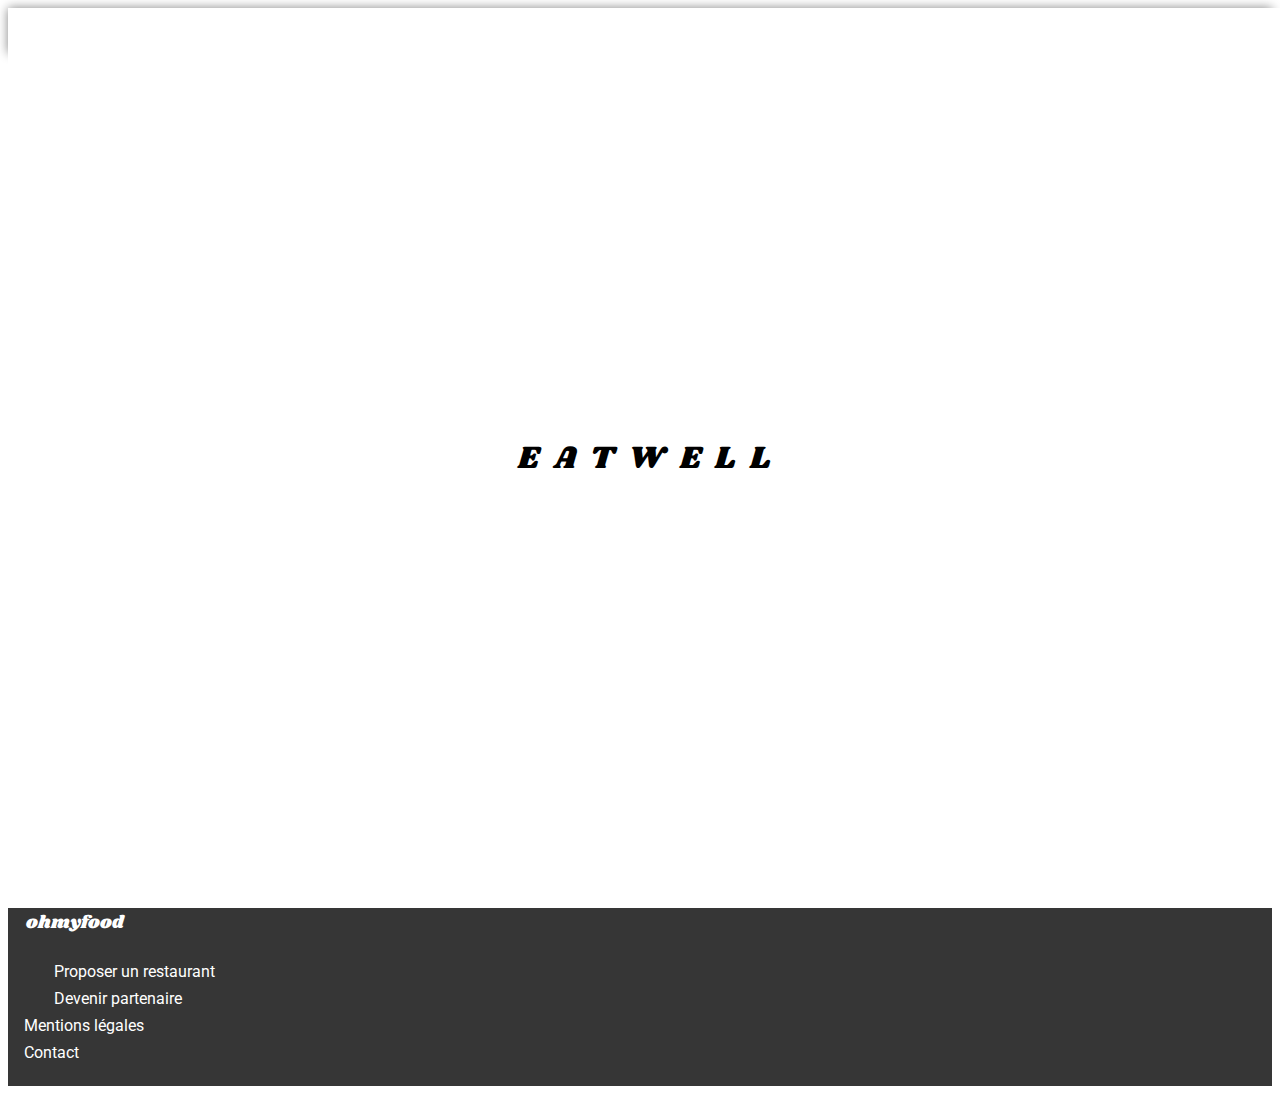
==== commit 99c653ed: "Passage du code au validator" ====
--- a/index.html
+++ b/index.html
@@ -4,7 +4,7 @@
         <meta charset="utf-8">
         <meta name="viewport" content="width=device-width, initial-scale=1.0">
         <link rel="stylesheet" href="public/css/normalize.css">
-        <link rel="stylesheet" href="public/css/style.css">
+        <link rel="stylesheet" href="public/css/prefixed/style.css">
         <link rel="preconnect" href="https://fonts.googleapis.com">
         <link rel="preconnect" href="https://fonts.gstatic.com" crossorigin>
         <link href="https://fonts.googleapis.com/css2?family=Shrikhand&display=swap" rel="stylesheet">
@@ -38,15 +38,15 @@
         </header>
         <main>
             <!--location-->
-            <section class="location">
+            <div class="location">
                 <div class="location_icon"><i class="fa-solid fa-location-dot"></i></div>
                 <div class="location_text">Paris, Belleville</div>
-            </section>
+            </div>
             <!--description-->
             <section class="description">
                 <h2 class="description_tittle">Réservez le menu qui vous convient</h2>
                 <div class="description_subtittle">Découvrez des restaurants d'exception, séléctionnés par nos soins.</div>
-                <a href="#"><button class="description_button">Explorer nos restaurants</button></a>
+                <button class="description_button">Explorer nos restaurants</button>  
             </section>
             <!--functions-->
             <section class="function">
@@ -64,52 +64,56 @@
                     <!--restaurant 1-->
                     <div class="restaurant_card">
                         <a href="la_palette_du_goût.html"><div class="restaurant_banner">Nouveau</div>
-                        <div class="restaurant_picture"><img src="images/restaurants/jay-wennington-N_Y88TWmGwA-unsplash.jpg" alt="La palette du goût" title="La palette du goût"/></div>
-                        <div class="restaurant_contents">
-                            <h3 class="restaurant_name">La palette du goût</h3>
-                            <div class="restaurant_location">Ménilmontant</div>
-                        </div></a>
-                        <div class="restaurant_favicon">
-                            <i class="fa-regular fa-heart"></i>
-                            <i class="fa-solid fa-heart"></i>
-                        </div>
+                            <div class="restaurant_picture"><img src="images/restaurants/jay-wennington-N_Y88TWmGwA-unsplash.jpg" alt="La palette du goût" title="La palette du goût"/></div>
+                            <div class="restaurant_contents">
+                                <h3 class="restaurant_name">La palette du goût</h3>
+                                <div class="restaurant_location">Ménilmontant</div>
+                                <div class="restaurant_favicon">
+                                    <i class="fa-regular fa-heart"></i>
+                                    <i class="fa-solid fa-heart"></i>
+                                </div>
+                            </div>
+                        </a>
                     </div>
                     <!--restaurant 2-->
                     <div class="restaurant_card">
                         <a href="la_note_enchantee.html"><div class="restaurant_banner">Nouveau</div>
-                        <div class="restaurant_picture"><img src="images/restaurants/stil-u2Lp8tXIcjw-unsplash.jpg" alt="la note enchanté" title="La note enchanté"/></div>
-                        <div class="restaurant_contents">
-                            <h3 class="restaurant_name">La note enchantée</h3>
-                            <div class="restaurant_location">Charonne</div>
-                        </div></a>
-                        <div class="restaurant_favicon">
-                            <i class="fa-regular fa-heart"></i>
-                            <i class="fa-solid fa-heart"></i>
-                        </div>
+                            <div class="restaurant_picture"><img src="images/restaurants/stil-u2Lp8tXIcjw-unsplash.jpg" alt="la note enchanté" title="La note enchanté"/></div>
+                            <div class="restaurant_contents">
+                                <h3 class="restaurant_name">La note enchantée</h3>
+                                <div class="restaurant_location">Charonne</div>
+                                <div class="restaurant_favicon">
+                                    <i class="fa-regular fa-heart"></i>
+                                    <i class="fa-solid fa-heart"></i>
+                                </div>
+                            </div>
+                        </a>
                     </div>
                     <!--restaurant 3-->
                     <div class="restaurant_card">
                         <a href="a_la_francaise.html"><div class="restaurant_picture"><img src="images/restaurants/toa-heftiba-DQKerTsQwi0-unsplash.jpg" alt="À la française" title="À la française"/></div>
-                        <div class="restaurant_contents">
-                            <h3 class="restaurant_name">À la française</h3>
-                            <div class="restaurant_location">Cité Rouge</div>
-                        </div></a>
-                        <div class="restaurant_favicon">
-                            <i class="fa-regular fa-heart"></i>
-                            <i class="fa-solid fa-heart"></i>
-                        </div>
+                            <div class="restaurant_contents">
+                                <h3 class="restaurant_name">À la française</h3>
+                                <div class="restaurant_location">Cité Rouge</div>
+                                <div class="restaurant_favicon">
+                                    <i class="fa-regular fa-heart"></i>
+                                    <i class="fa-solid fa-heart"></i>
+                                </div>
+                            </div>
+                        </a>
                     </div>
                     <!--restaurant 4-->
                     <div class="restaurant_card">
                         <a href="le_delice_des_sens.html"><div class="restaurant_picture"><img src="images/restaurants/louis-hansel-shotsoflouis-qNBGVyOCY8Q-unsplash.jpg" alt="Le délice des sens" title="Le délice des sens"/></div>
-                        <div class="restaurant_contents">
-                            <h3 class="restaurant_name">Le délice des sens</h3>
-                            <div class="restaurant_location">Folie-Méricourt</div>
-                        </div></a>
-                        <div class="restaurant_favicon">
-                            <i class="fa-regular fa-heart"></i>
-                            <i class="fa-solid fa-heart"></i>
-                        </div>
+                            <div class="restaurant_contents">
+                                <h3 class="restaurant_name">Le délice des sens</h3>
+                                <div class="restaurant_location">Folie-Méricourt</div>
+                                <div class="restaurant_favicon">
+                                    <i class="fa-regular fa-heart"></i>
+                                    <i class="fa-solid fa-heart"></i>
+                                </div>
+                            </div>
+                        </a>
                     </div>
                 </div>
             </section>
--- a/public/css/prefixed/style.css
+++ b/public/css/prefixed/style.css
@@ -0,0 +1,839 @@
+@-webkit-keyframes openning {
+  from {
+    opacity: 0;
+  }
+  to {
+    opacity: 1;
+  }
+}
+@keyframes openning {
+  from {
+    opacity: 0;
+  }
+  to {
+    opacity: 1;
+  }
+}
+@-webkit-keyframes loader {
+  0% {
+    opacity: 1;
+  }
+  50% {
+    opacity: 0.5;
+  }
+  100% {
+    opacity: 0;
+    z-index: -1000;
+  }
+}
+@keyframes loader {
+  0% {
+    opacity: 1;
+  }
+  50% {
+    opacity: 0.5;
+  }
+  100% {
+    opacity: 0;
+    z-index: -1000;
+  }
+}
+@-webkit-keyframes rotate {
+  from {
+    -webkit-transform: rotate(0deg);
+            transform: rotate(0deg);
+  }
+  to {
+    -webkit-transform: rotate(360deg);
+            transform: rotate(360deg);
+  }
+}
+@keyframes rotate {
+  from {
+    -webkit-transform: rotate(0deg);
+            transform: rotate(0deg);
+  }
+  to {
+    -webkit-transform: rotate(360deg);
+            transform: rotate(360deg);
+  }
+}
+* {
+  -webkit-box-sizing: border-box;
+          box-sizing: border-box;
+  font-family: "Roboto", "sans-serif";
+}
+
+@font-face {
+  font-family: "Shrikhand";
+  src: url(public/css/fonts/Shrikhand-Regular.ttf) format("ttf");
+}
+@font-face {
+  font-family: "Roboto";
+  src: url(public/css/fonts/Roboto-Regular.ttf) format("ttf");
+}
+.loader {
+  background: white;
+  width: 100%;
+  height: 100%;
+  line-height: 100%;
+  font-size: 2em;
+  display: -webkit-box;
+  display: -ms-flexbox;
+  display: flex;
+  -webkit-box-pack: center;
+      -ms-flex-pack: center;
+          justify-content: center;
+  -webkit-box-align: center;
+      -ms-flex-align: center;
+          align-items: center;
+  position: fixed;
+  z-index: 100000;
+  -webkit-animation: loader 1s ease-in-out 3s forwards;
+          animation: loader 1s ease-in-out 3s forwards;
+}
+.loader_text {
+  padding: 0.5em;
+  color: black;
+}
+.loader_text span {
+  font-family: "Shrikhand", "sans-serif";
+  display: inline-block;
+  padding-right: 0.2em;
+}
+.loader_icon {
+  background: -webkit-gradient(linear, left top, right top, from(#9356DC), to(#FF79DA));
+  background: -o-linear-gradient(left, #9356DC, #FF79DA);
+  background: linear-gradient(90deg, #9356DC, #FF79DA);
+  -webkit-background-clip: text;
+  -webkit-text-fill-color: transparent;
+  font-size: 1.1em;
+}
+
+.loader_text span:nth-child(1) {
+  -webkit-animation: rotate 1.5s ease-in-out 0.15s forwards;
+          animation: rotate 1.5s ease-in-out 0.15s forwards;
+}
+
+.loader_text span:nth-child(2) {
+  -webkit-animation: rotate 1s ease-in-out 0.45s forwards;
+          animation: rotate 1s ease-in-out 0.45s forwards;
+}
+
+.loader_text span:nth-child(3) {
+  -webkit-animation: rotate 1s ease-in-out 1.15s forwards;
+          animation: rotate 1s ease-in-out 1.15s forwards;
+}
+
+.loader_text span:nth-child(4) {
+  -webkit-animation: rotate 1s ease-in-out 1.45s forwards;
+          animation: rotate 1s ease-in-out 1.45s forwards;
+}
+
+.loader_text span:nth-child(5) {
+  -webkit-animation: rotate 1s ease-in-out 2.15s forwards;
+          animation: rotate 1s ease-in-out 2.15s forwards;
+}
+
+.loader_text span:nth-child(6) {
+  -webkit-animation: rotate 1s ease-in-out 2.45s forwards;
+          animation: rotate 1s ease-in-out 2.45s forwards;
+}
+
+.loader_text span:nth-child(7) {
+  -webkit-animation: rotate 1s ease-in-out 3.15s forwards;
+          animation: rotate 1s ease-in-out 3.15s forwards;
+}
+
+/*header accueil*/
+header {
+  -webkit-box-shadow: 0 0 10px rgba(0, 0, 0, 0.486);
+          box-shadow: 0 0 10px rgba(0, 0, 0, 0.486);
+  position: sticky;
+}
+
+.logo {
+  text-align: center;
+  position: relative;
+}
+.logo img {
+  max-width: 50%;
+  padding: 0.8em;
+}
+.logo_return {
+  position: absolute;
+  font-size: x-large;
+  left: 0.5em;
+  top: 0.6em;
+}
+.logo_return a {
+  color: black;
+}
+@media screen and (min-width: 768px) {
+  .logo_return {
+    top: 1em;
+    font-size: 2em;
+  }
+}
+
+/*main accueil*/
+.location {
+  display: -webkit-box;
+  display: -ms-flexbox;
+  display: flex;
+  -webkit-box-orient: horizontal;
+  -webkit-box-direction: normal;
+      -ms-flex-direction: row;
+          flex-direction: row;
+  -webkit-box-pack: center;
+      -ms-flex-pack: center;
+          justify-content: center;
+  padding: 1em;
+  background-color: #f3f3f3;
+}
+.location_text {
+  font-weight: 700;
+  padding-left: 1.5em;
+}
+
+.description {
+  display: -webkit-box;
+  display: -ms-flexbox;
+  display: flex;
+  -webkit-box-orient: vertical;
+  -webkit-box-direction: normal;
+      -ms-flex-direction: column;
+          flex-direction: column;
+  -webkit-box-align: center;
+      -ms-flex-align: center;
+          align-items: center;
+  background-color: #fafafa;
+  padding: 2em 1em 4em 1em;
+}
+.description_tittle {
+  text-align: center;
+  margin: 0;
+  font-weight: 900;
+  padding-left: 15%;
+  padding-right: 15%;
+}
+.description_subtittle {
+  text-align: center;
+  padding: 0.5em 1em 1.8em 1em;
+  font-weight: 400;
+}
+.description_button {
+  border-radius: 100px;
+  color: white;
+  font-weight: 700;
+  width: 15em;
+  height: 2.8em;
+  border: 0;
+  background-image: -webkit-gradient(linear, left bottom, left top, from(#9356DC), to(#FF79DA));
+  background-image: -o-linear-gradient(bottom, #9356DC, #FF79DA);
+  background-image: linear-gradient(0deg, #9356DC, #FF79DA);
+  -webkit-box-shadow: 0.25rem 0.25rem 10px rgba(0, 0, 0, 0.25);
+          box-shadow: 0.25rem 0.25rem 10px rgba(0, 0, 0, 0.25);
+}
+.description_button:hover {
+  background-image: -webkit-gradient(linear, left bottom, left top, from(#a16be0), to(#ff93e1));
+  background-image: -o-linear-gradient(bottom, #a16be0, #ff93e1);
+  background-image: linear-gradient(0deg, #a16be0, #ff93e1);
+  -webkit-box-shadow: 0.25rem 0.25rem 10px rgba(0, 0, 0, 0.5);
+          box-shadow: 0.25rem 0.25rem 10px rgba(0, 0, 0, 0.5);
+}
+
+.function {
+  display: -webkit-box;
+  display: -ms-flexbox;
+  display: flex;
+  -webkit-box-orient: vertical;
+  -webkit-box-direction: normal;
+      -ms-flex-flow: column;
+          flex-flow: column;
+  padding: 0.8em 0.8em 0.8em 0.1em;
+}
+.function h2 {
+  font-weight: 900;
+  font-size: x-large;
+  padding: 1.5em 0.8em 0.6em 0.5em;
+  margin: 0;
+}
+@media screen and (min-width: 992px) {
+  .function h2 {
+    text-align: center;
+  }
+}
+.function_list {
+  list-style: none;
+  counter-reset: compteListe;
+  display: -webkit-box;
+  display: -ms-flexbox;
+  display: flex;
+  -webkit-box-pack: center;
+      -ms-flex-pack: center;
+          justify-content: center;
+  -webkit-box-orient: vertical;
+  -webkit-box-direction: normal;
+      -ms-flex-direction: column;
+          flex-direction: column;
+  margin: 0;
+  padding: 0.5em;
+}
+@media screen and (min-width: 992px) {
+  .function_list {
+    -webkit-box-orient: horizontal;
+    -webkit-box-direction: normal;
+        -ms-flex-direction: row;
+            flex-direction: row;
+  }
+}
+.function_contents {
+  display: -webkit-box;
+  display: -ms-flexbox;
+  display: flex;
+  -webkit-box-orient: horizontal;
+  -webkit-box-direction: normal;
+      -ms-flex-direction: row;
+          flex-direction: row;
+  -webkit-box-align: center;
+      -ms-flex-align: center;
+          align-items: center;
+  border-radius: 0.8em;
+  font-weight: bold;
+  background-color: #f6f6f6;
+  padding: 0.8em;
+  margin: 0.6em 0em 0.6em 0.6em;
+  width: 97%;
+  height: 4.6em;
+  -webkit-box-shadow: 0em 0.5em 0.5em 0em #d1d0d0;
+          box-shadow: 0em 0.5em 0.5em 0em #d1d0d0;
+}
+.function_contents:hover {
+  background-color: white;
+  -webkit-box-shadow: 0em 0.5em 0.5em 0em #a1a1a1;
+          box-shadow: 0em 0.5em 0.5em 0em #a1a1a1;
+}
+@media screen and (min-width: 768px) {
+  .function_contents {
+    -webkit-box-pack: center;
+        -ms-flex-pack: center;
+            justify-content: center;
+  }
+}
+@media screen and (min-width: 992px) {
+  .function_contents {
+    margin: 1em;
+  }
+}
+.function_contents--icon {
+  margin-right: 1.5em;
+  color: grey;
+  display: -webkit-box;
+  display: -ms-flexbox;
+  display: flex;
+  -webkit-box-align: center;
+      -ms-flex-align: center;
+          align-items: center;
+}
+.function_contents--icon::before {
+  counter-increment: compteListe 1;
+  content: counter(compteListe) " ";
+  position: relative;
+  display: -webkit-box;
+  display: -ms-flexbox;
+  display: flex;
+  -webkit-box-pack: center;
+      -ms-flex-pack: center;
+          justify-content: center;
+  -webkit-box-align: center;
+      -ms-flex-align: center;
+          align-items: center;
+  left: -1.4em;
+  border-radius: 100px;
+  background-color: #9356DC;
+  width: 1.5em;
+  height: 1.5em;
+  color: white;
+  font-weight: 400;
+}
+
+.restaurant {
+  display: -webkit-box;
+  display: -ms-flexbox;
+  display: flex;
+  -webkit-box-orient: vertical;
+  -webkit-box-direction: normal;
+      -ms-flex-direction: column;
+          flex-direction: column;
+  background-color: #f2f2f2;
+  padding: 0.5em;
+  z-index: 1;
+}
+.restaurant h2 {
+  padding: 1.5em 0.5em 0.5em 0.5em;
+  margin: 0;
+  font-weight: 800;
+  font-size: x-large;
+}
+@media screen and (min-width: 992px) {
+  .restaurant h2 {
+    text-align: center;
+  }
+}
+.restaurant_container {
+  padding: 0.9em;
+}
+@media screen and (min-width: 992px) {
+  .restaurant_container {
+    -webkit-column-count: 2;
+       -moz-column-count: 2;
+            column-count: 2;
+    width: 100%;
+  }
+}
+.restaurant_card {
+  display: -webkit-box;
+  display: -ms-flexbox;
+  display: flex;
+  -webkit-box-orient: vertical;
+  -webkit-box-direction: normal;
+      -ms-flex-direction: column;
+          flex-direction: column;
+  -webkit-box-pack: center;
+      -ms-flex-pack: center;
+          justify-content: center;
+  width: 100%;
+  border-radius: 15px;
+  background-color: white;
+  margin-bottom: 1.2em;
+  position: relative;
+  overflow: hidden;
+}
+.restaurant_card a {
+  text-decoration: none;
+  color: #000;
+}
+.restaurant_picture {
+  position: relative;
+}
+.restaurant_picture img {
+  width: 100%;
+  max-height: 200px;
+  -o-object-fit: cover;
+     object-fit: cover;
+}
+.restaurant_contents {
+  display: -webkit-box;
+  display: -ms-flexbox;
+  display: flex;
+  -webkit-box-orient: vertical;
+  -webkit-box-direction: normal;
+      -ms-flex-direction: column;
+          flex-direction: column;
+  padding: 0.8em;
+  position: relative;
+}
+.restaurant h3 {
+  margin: 0;
+  padding-bottom: 0.3em;
+  font-weight: 800;
+}
+.restaurant_favicon {
+  width: 24px;
+  height: 24px;
+  position: absolute;
+  right: 2em;
+  z-index: 10;
+  cursor: pointer;
+}
+.restaurant_favicon > .fa-regular.fa-heart {
+  font-size: xx-large;
+  opacity: 1;
+}
+.restaurant_favicon > .fa-solid.fa-heart {
+  font-size: xx-large;
+  color: pink;
+  -webkit-transition: 0.5s;
+  -o-transition: 0.5s;
+  transition: 0.5s;
+  background: -webkit-linear-gradient(0deg, #FF79DA, #9356DC);
+  -webkit-background-clip: text;
+  -webkit-text-fill-color: transparent;
+  opacity: 0;
+}
+.restaurant_favicon:hover > .fa-solid.fa-heart {
+  opacity: 1;
+}
+.restaurant_favicon:hover > .fa-regular.fa-heart {
+  opacity: 0;
+}
+.restaurant_favicon i {
+  position: absolute;
+}
+.restaurant_location {
+  font-weight: 400;
+  font-size: large;
+}
+.restaurant_banner {
+  font-weight: 700;
+  color: #4b8879;
+  background-color: #99e2d0;
+  padding: 0.5em 1em 0.5em 1em;
+  z-index: 1;
+  width: -webkit-fit-content;
+  width: -moz-fit-content;
+  width: fit-content;
+  position: absolute;
+  right: 1em;
+  top: 1em;
+}
+
+.head_picture img {
+  -o-object-fit: cover;
+     object-fit: cover;
+  width: 100%;
+  height: 266px;
+}
+
+.card {
+  z-index: 1;
+  border-radius: 2em 2em 0em 0em;
+  margin-top: -4em;
+  background-color: #ece9e9;
+  position: relative;
+}
+.card_tittle {
+  padding: 1em 0.5em 0.5em 0.5em;
+  margin: 0;
+  font-family: "Shrikhand", "sans-serif";
+  font-weight: 500;
+}
+@media screen and (min-width: 992px) {
+  .card_tittle {
+    text-align: center;
+  }
+}
+.card_heart {
+  font-size: xx-large;
+  position: absolute;
+  right: 2em;
+  top: 1em;
+}
+.card_heart > .fa-regular.fa-heart {
+  font-size: xx-large;
+  opacity: 1;
+}
+.card_heart > .fa-solid.fa-heart {
+  font-size: xx-large;
+  color: pink;
+  -webkit-transition: 0.5s;
+  -o-transition: 0.5s;
+  transition: 0.5s;
+  background: -webkit-linear-gradient(0deg, #FF79DA, #9356DC);
+  -webkit-background-clip: text;
+  -webkit-text-fill-color: transparent;
+  opacity: 0;
+}
+.card_heart:hover > .fa-solid.fa-heart {
+  opacity: 1;
+}
+.card_heart:hover > .fa-regular.fa-heart {
+  opacity: 0;
+}
+.card_heart i {
+  position: absolute;
+}
+@media screen and (min-width: 768px) {
+  .card_heart {
+    right: 2em;
+  }
+}
+@media screen and (min-width: 992px) {
+  .card_heart {
+    right: 13em;
+  }
+}
+
+@media screen and (min-width: 992px) {
+  .food_card {
+    display: -webkit-box;
+    display: -ms-flexbox;
+    display: flex;
+    -webkit-box-orient: horizontal;
+    -webkit-box-direction: normal;
+        -ms-flex-direction: row;
+            flex-direction: row;
+    padding: 1em;
+    -webkit-box-pack: center;
+        -ms-flex-pack: center;
+            justify-content: center;
+  }
+}
+
+.menu_container {
+  position: relative;
+}
+.menu_container .check {
+  background-color: #99E2D0;
+  display: -webkit-box;
+  display: -ms-flexbox;
+  display: flex;
+  -webkit-box-pack: end;
+      -ms-flex-pack: end;
+          justify-content: end;
+  -webkit-box-align: center;
+      -ms-flex-align: center;
+          align-items: center;
+  width: 60px;
+  height: 100%;
+  padding: 20px;
+  border-top-right-radius: 15px;
+  border-bottom-right-radius: 15px;
+  opacity: 1;
+  position: absolute;
+  top: 0;
+  right: 0;
+}
+.menu_container .check i {
+  color: white;
+}
+.menu_container .check:hover {
+  -webkit-animation: pull_left 1s ease-in-out 1s;
+          animation: pull_left 1s ease-in-out 1s;
+}
+
+.entries {
+  padding: 0.8em;
+  -webkit-animation: openning 1s ease-in-out;
+          animation: openning 1s ease-in-out;
+}
+.entries h2 {
+  font-size: large;
+  font-weight: 400;
+  border-bottom: 3px solid #99E2D0;
+  width: 2em;
+}
+
+.dishes {
+  padding: 0.8em;
+  -webkit-animation: openning 2.5s ease-in-out;
+          animation: openning 2.5s ease-in-out;
+}
+.dishes h2 {
+  font-size: large;
+  font-weight: 400;
+  border-bottom: 3px solid #99E2D0;
+  width: 2em;
+}
+
+.desserts {
+  padding: 0.8em;
+  -webkit-animation: openning 4s ease-in-out;
+          animation: openning 4s ease-in-out;
+}
+.desserts h2 {
+  font-size: large;
+  font-weight: 400;
+  border-bottom: 3px solid #99E2D0;
+  width: 2em;
+}
+
+.menu_contents {
+  border-radius: 15px;
+  width: 100%;
+  background-color: white;
+  padding: 0.5em;
+  margin: 1em 0 0 0;
+  -webkit-box-shadow: 1px 5px 15px rgb(207, 206, 206);
+          box-shadow: 1px 5px 15px rgb(207, 206, 206);
+  overflow: hidden;
+  position: relative;
+}
+.menu_contents--tittle {
+  font-size: 1.1em;
+  font-weight: 900;
+  padding: 0.2em;
+  width: 100%;
+  overflow: hidden;
+  -o-text-overflow: ellipsis;
+     text-overflow: ellipsis;
+  white-space: nowrap;
+}
+.menu_contents--description {
+  display: -webkit-box;
+  display: -ms-flexbox;
+  display: flex;
+  -webkit-box-pack: justify;
+      -ms-flex-pack: justify;
+          justify-content: space-between;
+  white-space: nowrap;
+}
+@media screen and (min-width: 768px) {
+  .menu_contents--description {
+    -webkit-box-pack: space-evenly;
+        -ms-flex-pack: space-evenly;
+            justify-content: space-evenly;
+  }
+}
+.menu_contents--subtittle {
+  font-size: 1em;
+  font-weight: 500;
+  width: 100%;
+  overflow: hidden;
+  -o-text-overflow: ellipsis;
+     text-overflow: ellipsis;
+  margin: 0;
+  padding: 0.2em;
+}
+.menu_contents--price {
+  font-weight: 800;
+  padding-left: 1em;
+  padding-right: 1em;
+  margin: 0;
+  -webkit-transition: 1s;
+  -o-transition: 1s;
+  transition: 1s;
+}
+.menu_contents:hover .menu_contents--price {
+  padding-right: 60px;
+}
+.menu_contents .check {
+  -webkit-transform: translateX(60px);
+      -ms-transform: translateX(60px);
+          transform: translateX(60px);
+  -webkit-transition: 1s;
+  -o-transition: 1s;
+  transition: 1s;
+}
+.menu_contents:hover .check {
+  -webkit-transform: translateX(0px);
+      -ms-transform: translateX(0px);
+          transform: translateX(0px);
+}
+.menu_contents:hover .check i {
+  -webkit-animation: rotate 1s ease-in-out 0.15s;
+          animation: rotate 1s ease-in-out 0.15s;
+}
+@media screen and (min-width: 768px) {
+  .menu_contents {
+    display: -webkit-box;
+    display: -ms-flexbox;
+    display: flex;
+    -webkit-box-orient: horizontal;
+    -webkit-box-direction: normal;
+        -ms-flex-direction: row;
+            flex-direction: row;
+  }
+}
+@media screen and (min-width: 992px) {
+  .menu_contents {
+    display: -webkit-box;
+    display: -ms-flexbox;
+    display: flex;
+    -webkit-box-orient: vertical;
+    -webkit-box-direction: normal;
+        -ms-flex-direction: column;
+            flex-direction: column;
+  }
+}
+
+.command {
+  display: -webkit-box;
+  display: -ms-flexbox;
+  display: flex;
+  -webkit-box-pack: center;
+      -ms-flex-pack: center;
+          justify-content: center;
+  -webkit-box-align: center;
+      -ms-flex-align: center;
+          align-items: center;
+  padding: 2.5em 2.5em 4em 2.5em;
+}
+.command_button {
+  border-radius: 100px;
+  color: white;
+  font-weight: 700;
+  width: 15em;
+  height: 2.8em;
+  border: 0;
+  background-image: -webkit-gradient(linear, left bottom, left top, from(#9356DC), to(#FF79DA));
+  background-image: -o-linear-gradient(bottom, #9356DC, #FF79DA);
+  background-image: linear-gradient(0deg, #9356DC, #FF79DA);
+  -webkit-box-shadow: 0.25rem 0.25rem 10px rgba(0, 0, 0, 0.25);
+          box-shadow: 0.25rem 0.25rem 10px rgba(0, 0, 0, 0.25);
+}
+.command_button:hover {
+  background-image: -webkit-gradient(linear, left bottom, left top, from(#a16be0), to(#ff93e1));
+  background-image: -o-linear-gradient(bottom, #a16be0, #ff93e1);
+  background-image: linear-gradient(0deg, #a16be0, #ff93e1);
+  -webkit-box-shadow: 0.25rem 0.25rem 10px rgba(0, 0, 0, 0.5);
+          box-shadow: 0.25rem 0.25rem 10px rgba(0, 0, 0, 0.5);
+}
+
+/*footer*/
+.footer {
+  background-color: rgba(0, 0, 0, 0.788);
+  height: 100%;
+}
+.footer_tittle {
+  font-family: "Shrikhand", "sans-serif";
+  font-weight: 100;
+  font-size: large;
+  margin: 0;
+  padding: 1em;
+  color: white;
+}
+.footer_contents {
+  list-style: none;
+  padding: 0.5em 1em 1em 0.5em;
+  margin: 0;
+  display: -webkit-box;
+  display: -ms-flexbox;
+  display: flex;
+  -webkit-box-orient: vertical;
+  -webkit-box-direction: normal;
+      -ms-flex-direction: column;
+          flex-direction: column;
+}
+.footer_contents--list {
+  display: -webkit-box;
+  display: -ms-flexbox;
+  display: flex;
+}
+.footer_contents--list.list_icon--restaurant {
+  padding-left: 30px;
+  position: relative;
+}
+.footer_contents--list.list_icon--restaurant a::before {
+  content: "\f2e7";
+  color: white;
+  font-family: FontAwesome;
+  position: absolute;
+  margin-left: -30px;
+}
+.footer_contents--list.list_icon--partenaire {
+  padding-left: 30px;
+  position: relative;
+}
+.footer_contents--list.list_icon--partenaire a::before {
+  content: "\f4c4";
+  color: white;
+  font-family: FontAwesome;
+  position: absolute;
+  margin-left: -30px;
+}
+.footer a {
+  display: -webkit-box;
+  display: -ms-flexbox;
+  display: flex;
+  -webkit-box-orient: horizontal;
+  -webkit-box-direction: normal;
+      -ms-flex-direction: row;
+          flex-direction: row;
+  text-decoration: none;
+  padding: 0em 0.5em 0.5em 0.5em;
+  color: white;
+}
+
+/*# sourceMappingURL=[data-uri] */